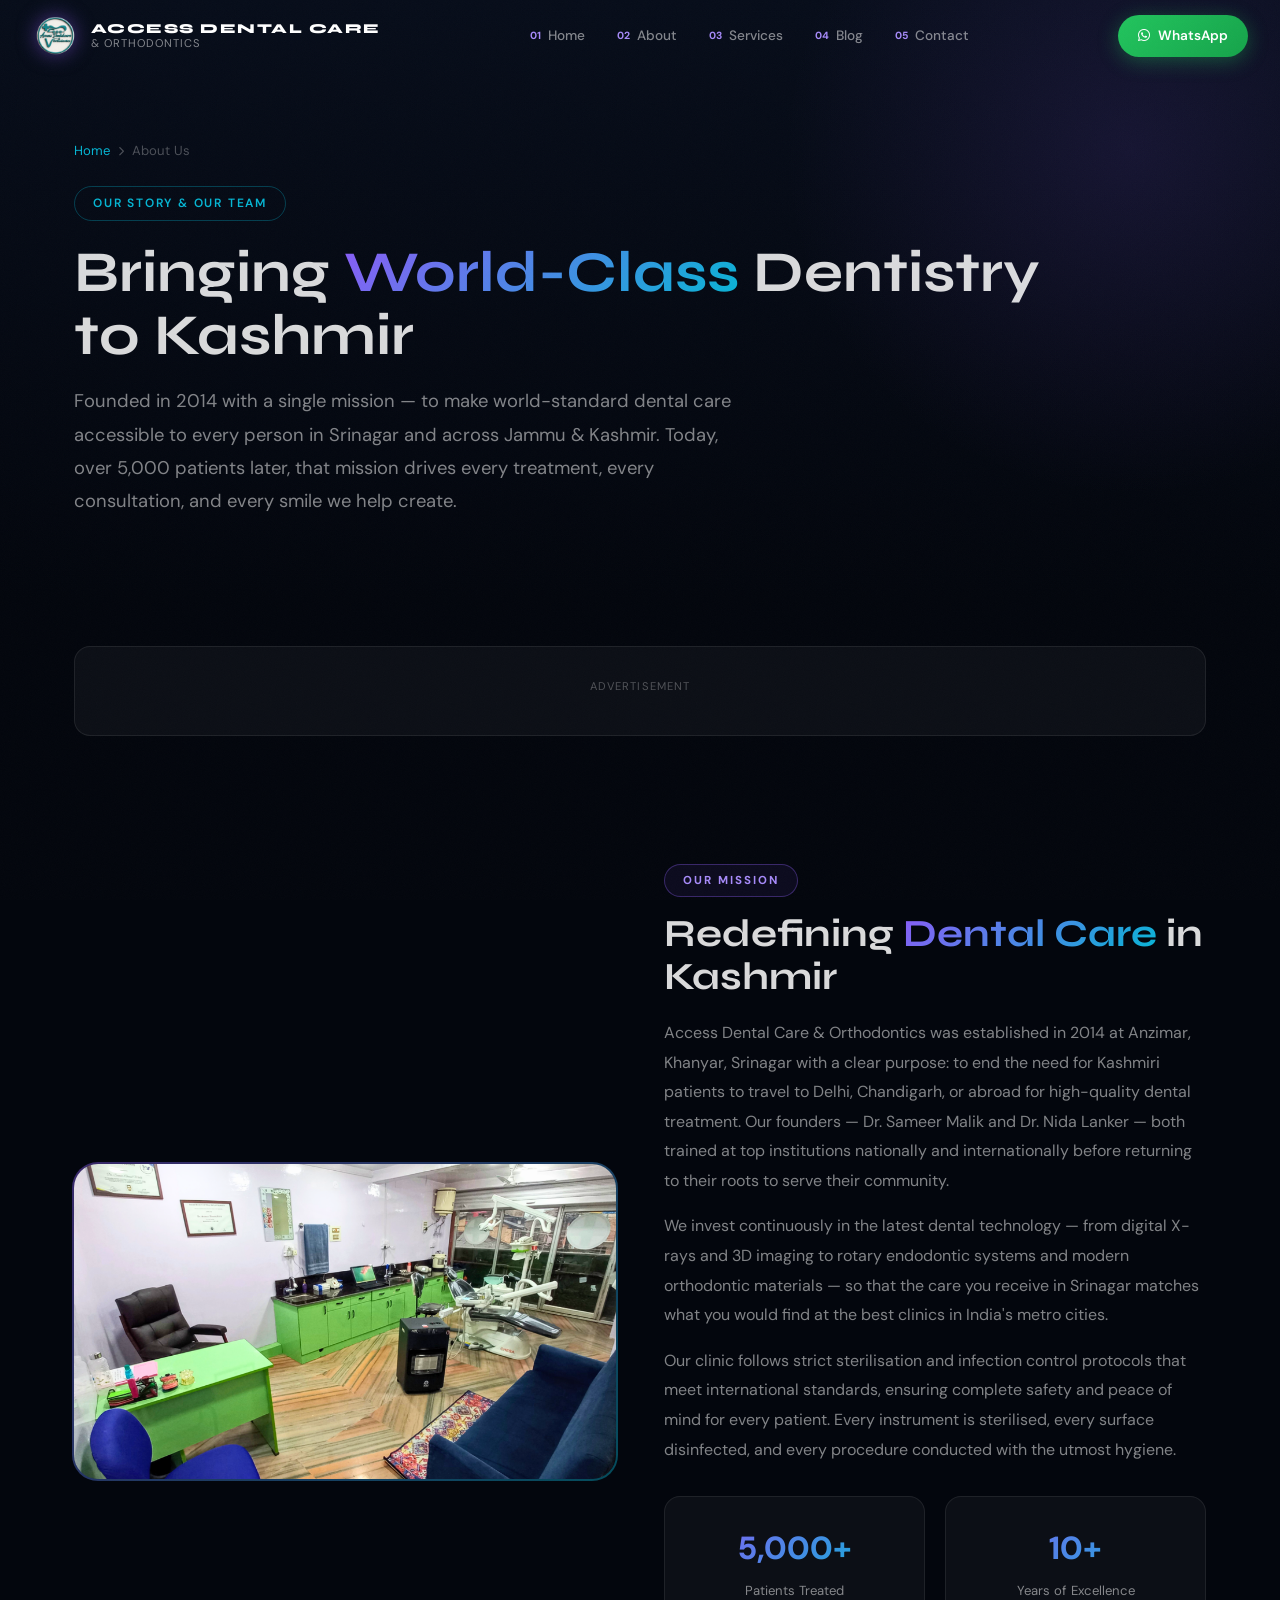
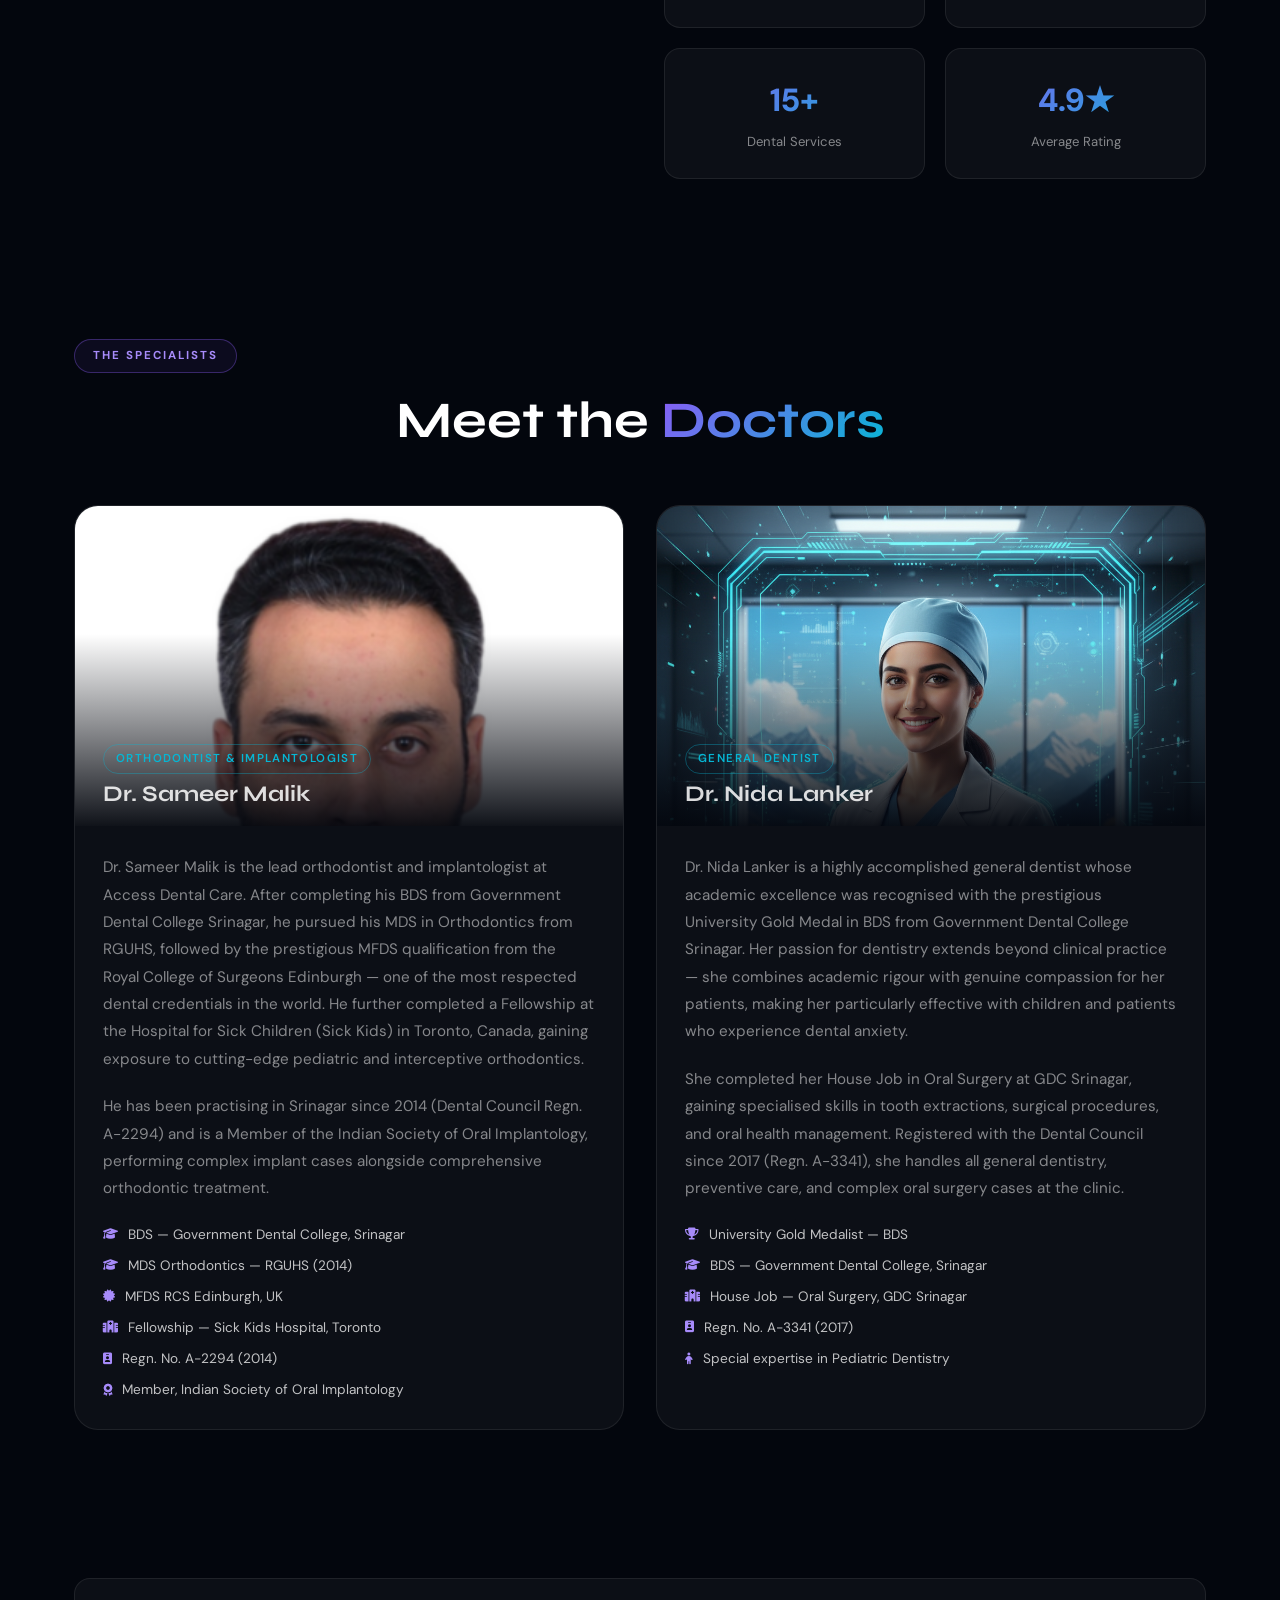
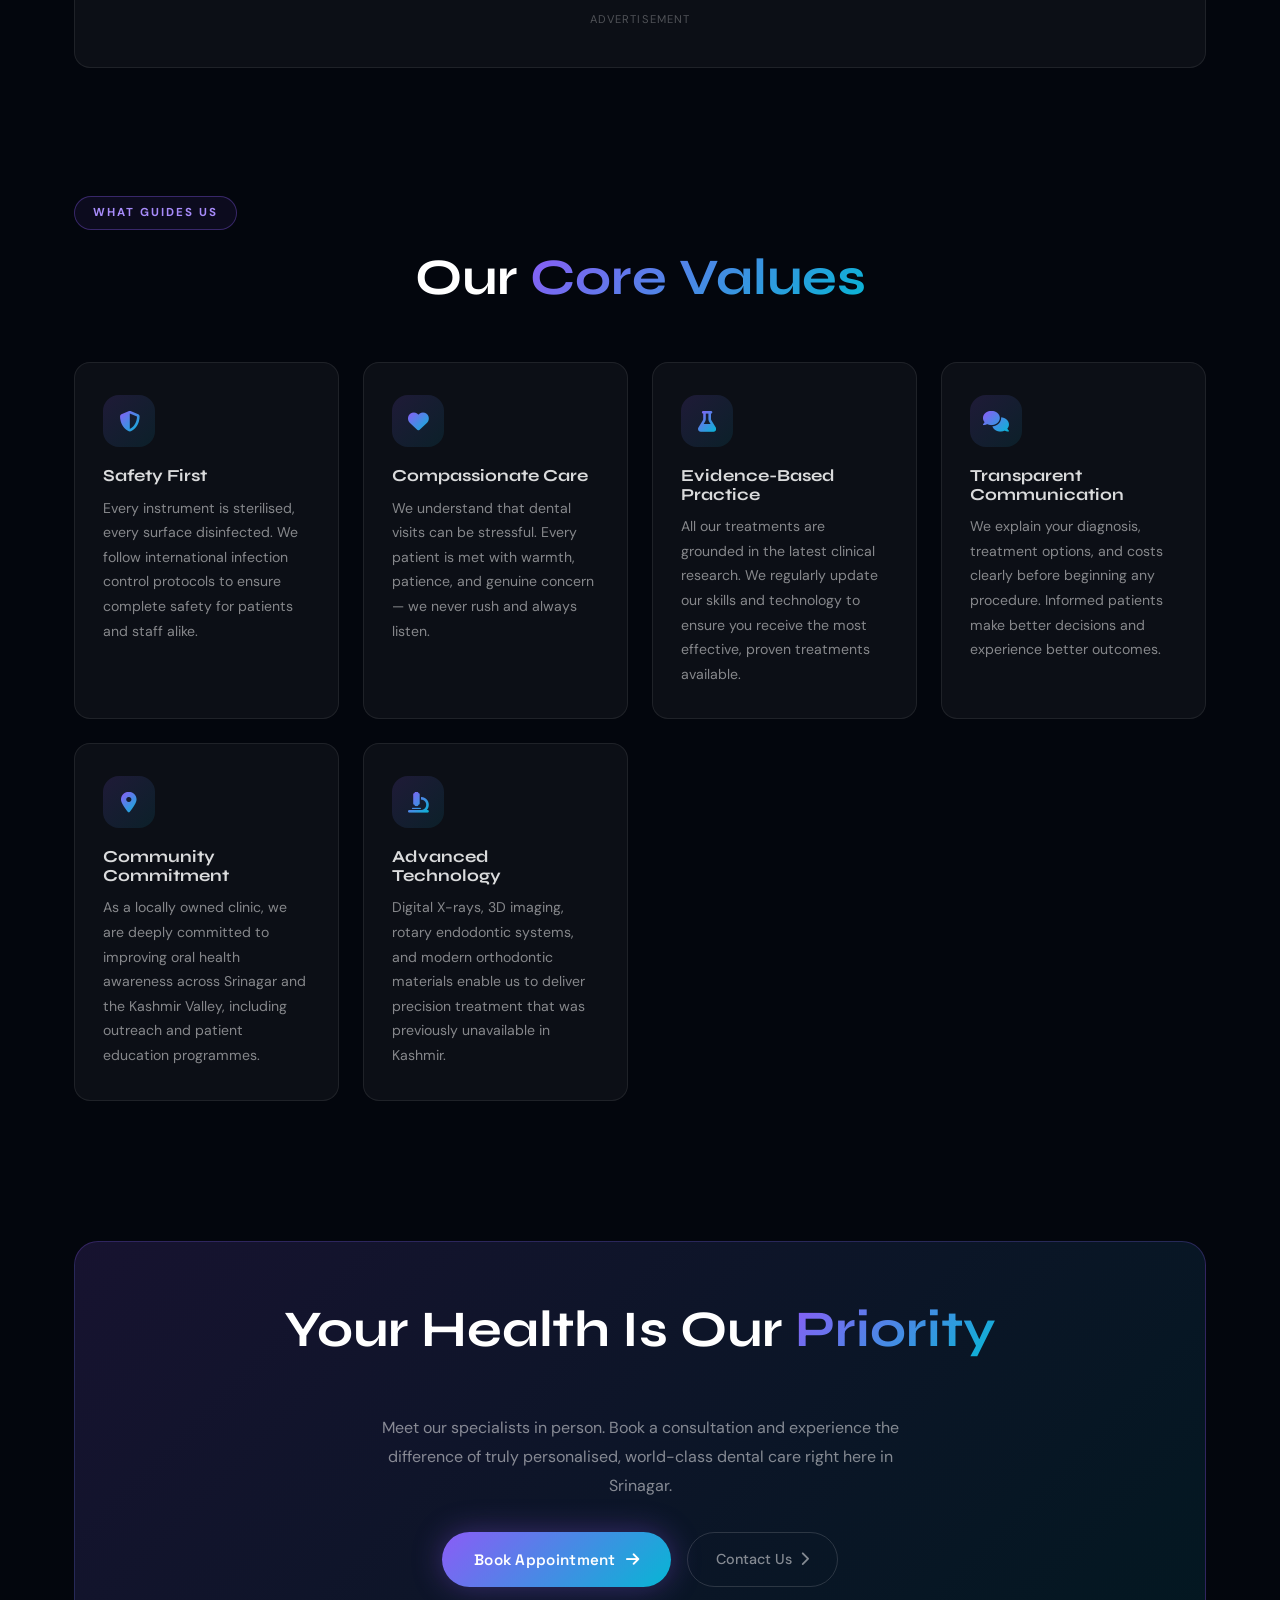
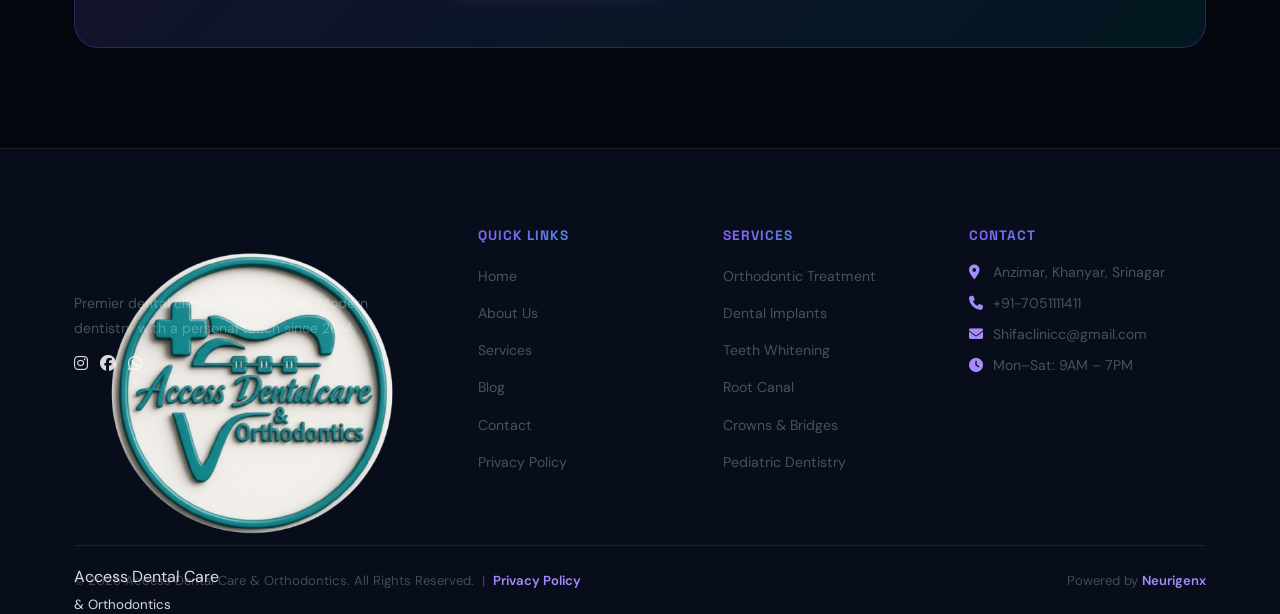
==== about.html @ c37551b2 "Create about.html for Access Dental Care Add about page with details about Access Dental Care and it" ====
<!DOCTYPE html>
<html lang="en">
<head>
  <script async src="https://www.googletagmanager.com/gtag/js?id=G-YGKJQ9YENW"></script>
  <script>
    window.dataLayer = window.dataLayer || [];
    function gtag(){dataLayer.push(arguments);}
    gtag('js', new Date());
    gtag('config', 'G-YGKJQ9YENW');
  </script>
  <meta charset="UTF-8">
  <meta name="viewport" content="width=device-width, initial-scale=1.0, viewport-fit=cover">
  <meta name="theme-color" content="#03060d">

  <title>About Us | Access Dental Care & Orthodontics Srinagar | Dr. Sameer Malik & Dr. Nida Lanker</title>
  <meta name="description" content="Learn about Access Dental Care & Orthodontics in Srinagar — established 2014. Meet our internationally trained specialists Dr. Sameer Malik (MDS, MFDS RCS Edinburgh, Toronto Fellowship) and Dr. Nida Lanker (Gold Medalist BDS). Premier dental clinic in Kashmir.">
  <meta name="keywords" content="about access dental care srinagar, Dr Sameer Malik orthodontist srinagar, Dr Nida Lanker dentist srinagar, dental clinic kashmir, best dentist srinagar, orthodontist kashmir, dental clinic khanyar srinagar">
  <meta name="robots" content="index, follow, max-snippet:-1, max-image-preview:large">
  <meta name="author" content="Access Dental Care & Orthodontics">
  <link rel="canonical" href="https://accessdentalcare.in/about">

  <meta property="og:type" content="website">
  <meta property="og:url" content="https://accessdentalcare.in/about">
  <meta property="og:title" content="About Access Dental Care & Orthodontics | Best Dental Clinic in Srinagar">
  <meta property="og:description" content="Meet the internationally trained team at Access Dental Care — Dr. Sameer Malik and Dr. Nida Lanker bringing world-class dentistry to Srinagar, Kashmir.">
  <meta property="og:image" content="https://accessdentalcare.in/clinic-image.png">

  <script type="application/ld+json">
  {
    "@context": "https://schema.org",
    "@type": "AboutPage",
    "name": "About Access Dental Care & Orthodontics",
    "url": "https://accessdentalcare.in/about",
    "description": "Access Dental Care & Orthodontics is Srinagar's premier dental clinic, established in 2014 by Dr. Sameer Malik and Dr. Nida Lanker.",
    "mainEntity": {
      "@type": "MedicalClinic",
      "name": "Access Dental Care & Orthodontics",
      "foundingDate": "2014",
      "address": {"@type":"PostalAddress","streetAddress":"Anzimar, Khanyar","addressLocality":"Srinagar","addressRegion":"Jammu & Kashmir","postalCode":"190003","addressCountry":"IN"},
      "employee": [
        {
          "@type": "Physician",
          "name": "Dr. Sameer Malik",
          "jobTitle": "Orthodontist & Implantologist",
          "description": "MDS Orthodontics (RGUHS), MFDS RCS Edinburgh, Fellowship Sick Kids Hospital Toronto",
          "hasCredential": [
            {"@type":"EducationalOccupationalCredential","credentialCategory":"degree","name":"BDS, Government Dental College Srinagar"},
            {"@type":"EducationalOccupationalCredential","credentialCategory":"degree","name":"MDS Orthodontics, RGUHS"},
            {"@type":"EducationalOccupationalCredential","credentialCategory":"certification","name":"MFDS RCS Edinburgh"}
          ]
        },
        {
          "@type": "Physician",
          "name": "Dr. Nida Lanker",
          "jobTitle": "General Dentist",
          "description": "Gold Medalist BDS, Government Dental College Srinagar. Specialized training in Oral Surgery.",
          "hasCredential": [
            {"@type":"EducationalOccupationalCredential","credentialCategory":"degree","name":"BDS Gold Medalist, Government Dental College Srinagar"}
          ]
        }
      ]
    }
  }
  </script>

  <script type="application/ld+json">
  {
    "@context": "https://schema.org",
    "@type": "BreadcrumbList",
    "itemListElement": [
      {"@type":"ListItem","position":1,"name":"Home","item":"https://accessdentalcare.in"},
      {"@type":"ListItem","position":2,"name":"About Us","item":"https://accessdentalcare.in/about"}
    ]
  }
  </script>

  <link rel="stylesheet" href="https://cdnjs.cloudflare.com/ajax/libs/font-awesome/6.4.0/css/all.min.css">
  <link href="https://fonts.googleapis.com/css2?family=Space+Grotesk:wght@300;400;500;600;700&family=Syne:wght@400;500;600;700;800&family=DM+Sans:ital,wght@0,300;0,400;0,500;1,300&display=swap" rel="stylesheet">
  <link rel="stylesheet" href="style.css">
  <script async src="https://pagead2.googlesyndication.com/pagead/js/adsbygoogle.js?client=ca-pub-7815915531609481" crossorigin="anonymous"></script>

  <style>
    .page-hero {
      padding: 140px 0 80px;
      position: relative;
      overflow: hidden;
      background: linear-gradient(180deg, #070d1a 0%, #03060d 100%);
    }
    .page-hero::before {
      content: ''; position: absolute;
      top: -200px; right: -200px;
      width: 700px; height: 700px;
      background: radial-gradient(circle, rgba(139,92,246,0.12) 0%, transparent 70%);
      border-radius: 50%;
    }
    .breadcrumb {
      display: flex; align-items: center; gap: 8px;
      font-size: 0.82rem; color: var(--grey);
      margin-bottom: 24px;
      position: relative; z-index: 1;
    }
    .breadcrumb a { color: var(--cyan); }
    .breadcrumb span { color: var(--grey2); }
    .page-hero-label {
      display: inline-block;
      font-size: 0.75rem; font-weight: 600; letter-spacing: 0.15em;
      text-transform: uppercase; color: var(--cyan);
      border: 1px solid rgba(6,182,212,0.3);
      padding: 6px 18px; border-radius: 100px;
      margin-bottom: 20px;
    }
    .page-hero h1 { font-size: clamp(2.2rem, 5vw, 3.6rem); margin-bottom: 18px; }
    .page-hero p.lead { font-size: 1.15rem; color: var(--grey); max-width: 680px; line-height: 1.8; }
    .page-hero-content { position: relative; z-index: 1; }

    /* Mission Section */
    .mission-section { padding: 80px 0; }
    .mission-grid {
      display: grid; grid-template-columns: 1fr 1fr;
      gap: 48px; align-items: center;
    }
    .mission-img-wrap { position: relative; }
    .mission-img-wrap img { border-radius: var(--r2); width: 100%; }
    .mission-img-wrap::after {
      content: '';
      position: absolute; inset: -2px;
      border-radius: calc(var(--r2) + 2px);
      background: var(--grad);
      z-index: -1;
      opacity: 0.4;
    }
    .mission-text h2 { font-size: clamp(1.8rem, 3vw, 2.4rem); margin-bottom: 20px; }
    .mission-text p { color: var(--grey); line-height: 1.85; margin-bottom: 16px; }
    .stat-grid {
      display: grid; grid-template-columns: repeat(2, 1fr);
      gap: 20px; margin-top: 32px;
    }
    .stat-box {
      background: var(--surface);
      border: 1px solid var(--border);
      border-radius: var(--r);
      padding: 24px;
      text-align: center;
    }
    .stat-box strong {
      display: block; font-size: 2rem; font-weight: 800;
      background: var(--grad); -webkit-background-clip: text;
      -webkit-text-fill-color: transparent; background-clip: text;
    }
    .stat-box span { font-size: 0.82rem; color: var(--grey); }

    /* Team Section */
    .team-section { padding: 80px 0 100px; }
    .team-grid {
      display: grid; grid-template-columns: repeat(auto-fit, minmax(420px, 1fr));
      gap: 32px; margin-top: 48px;
    }
    .doctor-card {
      background: var(--surface);
      border: 1px solid var(--border);
      border-radius: var(--r2);
      overflow: hidden;
      transition: var(--trans);
    }
    .doctor-card:hover {
      border-color: var(--border2);
      transform: translateY(-6px);
      box-shadow: 0 24px 60px rgba(0,0,0,0.5);
    }
    .dc-img-wrap {
      position: relative; overflow: hidden;
      height: 320px;
    }
    .dc-img-wrap img {
      width: 100%; height: 100%; object-fit: cover;
      object-position: top center;
      transition: transform 0.5s ease;
    }
    .doctor-card:hover .dc-img-wrap img { transform: scale(1.05); }
    .dc-img-overlay {
      position: absolute; bottom: 0; left: 0; right: 0;
      height: 60%; padding: 20px 28px;
      background: linear-gradient(0deg, rgba(3,6,13,0.95) 0%, transparent 100%);
      display: flex; flex-direction: column; justify-content: flex-end;
    }
    .dc-tag {
      font-size: 0.72rem; font-weight: 600; letter-spacing: 0.12em;
      text-transform: uppercase; color: var(--cyan);
      border: 1px solid rgba(6,182,212,0.35);
      padding: 4px 12px; border-radius: 100px;
      display: inline-block; margin-bottom: 8px; width: fit-content;
    }
    .dc-img-overlay h3 { font-size: 1.4rem; }
    .dc-body { padding: 28px; }
    .dc-body p { color: var(--grey); font-size: 0.95rem; line-height: 1.8; margin-bottom: 20px; }
    .dc-creds { display: flex; flex-direction: column; gap: 8px; }
    .dc-cred {
      display: flex; align-items: center; gap: 10px;
      font-size: 0.85rem; color: rgba(255,255,255,0.75);
    }
    .dc-cred i { color: var(--purple2); font-size: 0.75rem; }

    /* Values */
    .values-section { padding: 80px 0; }
    .values-grid {
      display: grid; grid-template-columns: repeat(auto-fit, minmax(240px, 1fr));
      gap: 24px; margin-top: 48px;
    }
    .value-card {
      background: var(--surface);
      border: 1px solid var(--border);
      border-radius: var(--r);
      padding: 32px 28px;
      transition: var(--trans);
    }
    .value-card:hover { border-color: var(--border2); transform: translateY(-4px); }
    .value-icon {
      width: 52px; height: 52px;
      background: linear-gradient(135deg, rgba(139,92,246,0.15), rgba(6,182,212,0.1));
      border-radius: var(--r); margin-bottom: 20px;
      display: flex; align-items: center; justify-content: center;
      font-size: 1.3rem;
    }
    .value-icon i { background: var(--grad); -webkit-background-clip: text; -webkit-text-fill-color: transparent; background-clip: text; }
    .value-card h3 { font-size: 1.05rem; margin-bottom: 10px; }
    .value-card p { color: var(--grey); font-size: 0.88rem; line-height: 1.75; }

    /* Ad slot */
    .ad-slot {
      background: var(--surface);
      border: 1px solid var(--border);
      border-radius: var(--r);
      padding: 12px; text-align: center;
      margin: 48px 0; min-height: 90px;
      display: flex; align-items: center; justify-content: center;
    }
    .ad-slot-label { font-size: 0.7rem; color: var(--grey2); text-transform: uppercase; letter-spacing: 0.1em; margin-bottom: 8px; }

    @media (max-width: 900px) {
      .mission-grid { grid-template-columns: 1fr; }
      .team-grid { grid-template-columns: 1fr; }
    }
    @media (max-width: 600px) {
      .stat-grid { grid-template-columns: 1fr 1fr; }
      .dc-img-wrap { height: 260px; }
    }
  </style>
</head>
<body>
<div class="cursor-glow" id="cursorGlow"></div>
<div class="noise-overlay"></div>

<header id="site-header">
  <div class="header-inner">
    <a href="/" class="logo">
      <img src="logo-trans.png" alt="Access Dental Care Srinagar" class="logo-img">
      <div class="logo-words">
        <span class="logo-top">ACCESS DENTAL CARE</span>
        <span class="logo-bot">&amp; ORTHODONTICS</span>
      </div>
    </a>
    <nav class="main-nav" id="mainNav">
      <ul>
        <li><a href="/" class="nav-link"><span>01</span>Home</a></li>
        <li><a href="/about" class="nav-link active-page"><span>02</span>About</a></li>
        <li><a href="/services" class="nav-link"><span>03</span>Services</a></li>
        <li><a href="/blogs" class="nav-link"><span>04</span>Blog</a></li>
        <li><a href="/contact" class="nav-link"><span>05</span>Contact</a></li>
      </ul>
    </nav>
    <div class="header-actions">
      <a href="https://wa.me/917051111411" target="_blank" class="wa-btn desktop-wa">
        <i class="fab fa-whatsapp"></i><span>WhatsApp</span>
      </a>
      <button class="hamburger" id="hamburger" aria-label="Menu">
        <span></span><span></span><span></span>
      </button>
    </div>
  </div>
</header>
<div class="nav-overlay" id="navOverlay">
  <button class="nav-overlay-close" id="navClose"><i class="fas fa-times"></i></button>
  <ul>
    <li><a href="/" class="overlay-link">Home</a></li>
    <li><a href="/about" class="overlay-link">About Us</a></li>
    <li><a href="/services" class="overlay-link">Services</a></li>
    <li><a href="/blogs" class="overlay-link">Blog</a></li>
    <li><a href="/contact" class="overlay-link">Contact</a></li>
  </ul>
  <a href="https://wa.me/917051111411" target="_blank" class="overlay-wa">
    <i class="fab fa-whatsapp"></i> WhatsApp Us
  </a>
</div>
<a href="https://wa.me/917051111411" target="_blank" class="float-wa">
  <i class="fab fa-whatsapp"></i><span>WhatsApp</span>
</a>

<!-- ═══ HERO ═══ -->
<section class="page-hero">
  <div class="container">
    <div class="page-hero-content">
      <nav class="breadcrumb" aria-label="breadcrumb">
        <a href="/">Home</a>
        <span><i class="fas fa-chevron-right" style="font-size:0.6rem"></i></span>
        <span>About Us</span>
      </nav>
      <div class="page-hero-label">Our Story &amp; Our Team</div>
      <h1>Bringing <span class="grad-text">World-Class</span> Dentistry<br>to Kashmir</h1>
      <p class="lead">Founded in 2014 with a single mission — to make world-standard dental care accessible to every person in Srinagar and across Jammu &amp; Kashmir. Today, over 5,000 patients later, that mission drives every treatment, every consultation, and every smile we help create.</p>
    </div>
  </div>
</section>

<!-- ═══ AD ═══ -->
<div class="container">
  <div class="ad-slot">
    <div style="width:100%">
      <div class="ad-slot-label">Advertisement</div>
      <ins class="adsbygoogle" style="display:block" data-ad-client="ca-pub-7815915531609481" data-ad-slot="auto" data-ad-format="auto" data-full-width-responsive="true"></ins>
      <script>(adsbygoogle = window.adsbygoogle || []).push({});</script>
    </div>
  </div>
</div>

<!-- ═══ MISSION ═══ -->
<section class="mission-section">
  <div class="container">
    <div class="mission-grid">
      <div class="mission-img-wrap reveal-left">
        <img src="clinic-image.png" alt="Access Dental Care clinic interior Srinagar">
      </div>
      <div class="mission-text reveal-right">
        <div class="section-label" style="margin-bottom:16px">Our Mission</div>
        <h2>Redefining <span class="grad-text">Dental Care</span> in Kashmir</h2>
        <p>Access Dental Care &amp; Orthodontics was established in 2014 at Anzimar, Khanyar, Srinagar with a clear purpose: to end the need for Kashmiri patients to travel to Delhi, Chandigarh, or abroad for high-quality dental treatment. Our founders — Dr. Sameer Malik and Dr. Nida Lanker — both trained at top institutions nationally and internationally before returning to their roots to serve their community.</p>
        <p>We invest continuously in the latest dental technology — from digital X-rays and 3D imaging to rotary endodontic systems and modern orthodontic materials — so that the care you receive in Srinagar matches what you would find at the best clinics in India's metro cities.</p>
        <p>Our clinic follows strict sterilisation and infection control protocols that meet international standards, ensuring complete safety and peace of mind for every patient. Every instrument is sterilised, every surface disinfected, and every procedure conducted with the utmost hygiene.</p>
        <div class="stat-grid">
          <div class="stat-box">
            <strong>5,000+</strong>
            <span>Patients Treated</span>
          </div>
          <div class="stat-box">
            <strong>10+</strong>
            <span>Years of Excellence</span>
          </div>
          <div class="stat-box">
            <strong>15+</strong>
            <span>Dental Services</span>
          </div>
          <div class="stat-box">
            <strong>4.9★</strong>
            <span>Average Rating</span>
          </div>
        </div>
      </div>
    </div>
  </div>
</section>

<!-- ═══ TEAM ═══ -->
<section class="team-section">
  <div class="container">
    <div class="section-label reveal">The Specialists</div>
    <h2 class="section-h2 text-center reveal">Meet the <span class="grad-text">Doctors</span></h2>
    <div class="team-grid">

      <article class="doctor-card reveal-left" itemscope itemtype="https://schema.org/Physician">
        <div class="dc-img-wrap">
          <img src="sameer-photo.png" alt="Dr. Sameer Malik — Orthodontist Srinagar" itemprop="image" loading="lazy">
          <div class="dc-img-overlay">
            <div class="dc-tag">Orthodontist &amp; Implantologist</div>
            <h3 itemprop="name">Dr. Sameer Malik</h3>
          </div>
        </div>
        <div class="dc-body">
          <p itemprop="description">Dr. Sameer Malik is the lead orthodontist and implantologist at Access Dental Care. After completing his BDS from Government Dental College Srinagar, he pursued his MDS in Orthodontics from RGUHS, followed by the prestigious MFDS qualification from the Royal College of Surgeons Edinburgh — one of the most respected dental credentials in the world. He further completed a Fellowship at the Hospital for Sick Children (Sick Kids) in Toronto, Canada, gaining exposure to cutting-edge pediatric and interceptive orthodontics.</p>
          <p>He has been practising in Srinagar since 2014 (Dental Council Regn. A-2294) and is a Member of the Indian Society of Oral Implantology, performing complex implant cases alongside comprehensive orthodontic treatment.</p>
          <div class="dc-creds">
            <div class="dc-cred"><i class="fas fa-graduation-cap"></i> BDS — Government Dental College, Srinagar</div>
            <div class="dc-cred"><i class="fas fa-graduation-cap"></i> MDS Orthodontics — RGUHS (2014)</div>
            <div class="dc-cred"><i class="fas fa-certificate"></i> MFDS RCS Edinburgh, UK</div>
            <div class="dc-cred"><i class="fas fa-hospital"></i> Fellowship — Sick Kids Hospital, Toronto</div>
            <div class="dc-cred"><i class="fas fa-id-badge"></i> Regn. No. A-2294 (2014)</div>
            <div class="dc-cred"><i class="fas fa-award"></i> Member, Indian Society of Oral Implantology</div>
          </div>
        </div>
      </article>

      <article class="doctor-card reveal-right" itemscope itemtype="https://schema.org/Physician">
        <div class="dc-img-wrap">
          <img src="nida-photo.png" alt="Dr. Nida Lanker — Dentist Srinagar" itemprop="image" loading="lazy">
          <div class="dc-img-overlay">
            <div class="dc-tag">General Dentist</div>
            <h3 itemprop="name">Dr. Nida Lanker</h3>
          </div>
        </div>
        <div class="dc-body">
          <p itemprop="description">Dr. Nida Lanker is a highly accomplished general dentist whose academic excellence was recognised with the prestigious University Gold Medal in BDS from Government Dental College Srinagar. Her passion for dentistry extends beyond clinical practice — she combines academic rigour with genuine compassion for her patients, making her particularly effective with children and patients who experience dental anxiety.</p>
          <p>She completed her House Job in Oral Surgery at GDC Srinagar, gaining specialised skills in tooth extractions, surgical procedures, and oral health management. Registered with the Dental Council since 2017 (Regn. A-3341), she handles all general dentistry, preventive care, and complex oral surgery cases at the clinic.</p>
          <div class="dc-creds">
            <div class="dc-cred"><i class="fas fa-trophy"></i> University Gold Medalist — BDS</div>
            <div class="dc-cred"><i class="fas fa-graduation-cap"></i> BDS — Government Dental College, Srinagar</div>
            <div class="dc-cred"><i class="fas fa-hospital"></i> House Job — Oral Surgery, GDC Srinagar</div>
            <div class="dc-cred"><i class="fas fa-id-badge"></i> Regn. No. A-3341 (2017)</div>
            <div class="dc-cred"><i class="fas fa-child"></i> Special expertise in Pediatric Dentistry</div>
          </div>
        </div>
      </article>

    </div>
  </div>
</section>

<!-- ═══ AD ═══ -->
<div class="container">
  <div class="ad-slot">
    <div style="width:100%">
      <div class="ad-slot-label">Advertisement</div>
      <ins class="adsbygoogle" style="display:block" data-ad-client="ca-pub-7815915531609481" data-ad-slot="auto" data-ad-format="auto" data-full-width-responsive="true"></ins>
      <script>(adsbygoogle = window.adsbygoogle || []).push({});</script>
    </div>
  </div>
</div>

<!-- ═══ VALUES ═══ -->
<section class="values-section">
  <div class="container">
    <div class="section-label reveal">What Guides Us</div>
    <h2 class="section-h2 text-center reveal">Our <span class="grad-text">Core Values</span></h2>
    <div class="values-grid">
      <div class="value-card reveal-up" style="--d:0ms">
        <div class="value-icon"><i class="fas fa-shield-alt"></i></div>
        <h3>Safety First</h3>
        <p>Every instrument is sterilised, every surface disinfected. We follow international infection control protocols to ensure complete safety for patients and staff alike.</p>
      </div>
      <div class="value-card reveal-up" style="--d:80ms">
        <div class="value-icon"><i class="fas fa-heart"></i></div>
        <h3>Compassionate Care</h3>
        <p>We understand that dental visits can be stressful. Every patient is met with warmth, patience, and genuine concern — we never rush and always listen.</p>
      </div>
      <div class="value-card reveal-up" style="--d:160ms">
        <div class="value-icon"><i class="fas fa-flask"></i></div>
        <h3>Evidence-Based Practice</h3>
        <p>All our treatments are grounded in the latest clinical research. We regularly update our skills and technology to ensure you receive the most effective, proven treatments available.</p>
      </div>
      <div class="value-card reveal-up" style="--d:240ms">
        <div class="value-icon"><i class="fas fa-comments"></i></div>
        <h3>Transparent Communication</h3>
        <p>We explain your diagnosis, treatment options, and costs clearly before beginning any procedure. Informed patients make better decisions and experience better outcomes.</p>
      </div>
      <div class="value-card reveal-up" style="--d:320ms">
        <div class="value-icon"><i class="fas fa-map-marker-alt"></i></div>
        <h3>Community Commitment</h3>
        <p>As a locally owned clinic, we are deeply committed to improving oral health awareness across Srinagar and the Kashmir Valley, including outreach and patient education programmes.</p>
      </div>
      <div class="value-card reveal-up" style="--d:400ms">
        <div class="value-icon"><i class="fas fa-microscope"></i></div>
        <h3>Advanced Technology</h3>
        <p>Digital X-rays, 3D imaging, rotary endodontic systems, and modern orthodontic materials enable us to deliver precision treatment that was previously unavailable in Kashmir.</p>
      </div>
    </div>
  </div>
</section>

<!-- ═══ CTA ═══ -->
<section class="section" style="padding:60px 0 100px;">
  <div class="container">
    <div style="background:linear-gradient(135deg,rgba(139,92,246,0.15),rgba(6,182,212,0.1));border:1px solid rgba(139,92,246,0.25);border-radius:var(--r2);padding:60px 48px;text-align:center;">
      <h2 class="section-h2">Your Health Is Our <span class="grad-text">Priority</span></h2>
      <p style="color:var(--grey);max-width:560px;margin:16px auto 32px;line-height:1.8;">Meet our specialists in person. Book a consultation and experience the difference of truly personalised, world-class dental care right here in Srinagar.</p>
      <div style="display:flex;gap:16px;justify-content:center;flex-wrap:wrap;">
        <a href="https://docs.google.com/forms/d/e/1FAIpQLSe-gED_btapLIEsGG2r703JaFSzgeIhJhBLE5tgZHCZd8TIAA/viewform" target="_blank" class="btn-primary">
          <span>Book Appointment</span><i class="fas fa-arrow-right"></i>
        </a>
        <a href="/contact" class="btn-ghost">Contact Us <i class="fas fa-chevron-right"></i></a>
      </div>
    </div>
  </div>
</section>

<!-- ═══ FOOTER ═══ -->
<footer class="site-footer">
  <div class="container">
    <div class="footer-grid">
      <div class="fc fc-brand">
        <div class="footer-logo">
          <img src="logo-trans.png" alt="Access Dental Care Srinagar">
          <span>Access Dental Care<br><small>&amp; Orthodontics</small></span>
        </div>
        <p>Premier dental clinic in Srinagar, J&K. Modern dentistry with a personal touch since 2014.</p>
        <div class="social-row">
          <a href="https://www.instagram.com/accessdentalcare" target="_blank" aria-label="Instagram"><i class="fab fa-instagram"></i></a>
          <a href="https://www.facebook.com/accessdentalcare" target="_blank" aria-label="Facebook"><i class="fab fa-facebook"></i></a>
          <a href="https://wa.me/917051111411" target="_blank" aria-label="WhatsApp"><i class="fab fa-whatsapp"></i></a>
        </div>
      </div>
      <div class="fc">
        <h4>Quick Links</h4>
        <ul>
          <li><a href="/">Home</a></li>
          <li><a href="/about">About Us</a></li>
          <li><a href="/services">Services</a></li>
          <li><a href="/blogs">Blog</a></li>
          <li><a href="/contact">Contact</a></li>
          <li><a href="/privacy-policy">Privacy Policy</a></li>
        </ul>
      </div>
      <div class="fc">
        <h4>Services</h4>
        <ul>
          <li><a href="/services#orthodontics">Orthodontic Treatment</a></li>
          <li><a href="/services#implants">Dental Implants</a></li>
          <li><a href="/services#whitening">Teeth Whitening</a></li>
          <li><a href="/services#root-canal">Root Canal</a></li>
          <li><a href="/services#crowns">Crowns &amp; Bridges</a></li>
          <li><a href="/services#pediatric">Pediatric Dentistry</a></li>
        </ul>
      </div>
      <div class="fc">
        <h4>Contact</h4>
        <ul class="contact-list">
          <li><i class="fas fa-map-marker-alt"></i> Anzimar, Khanyar, Srinagar</li>
          <li><i class="fas fa-phone"></i> +91-7051111411</li>
          <li><i class="fas fa-envelope"></i> Shifaclinicc@gmail.com</li>
          <li><i class="fas fa-clock"></i> Mon–Sat: 9AM – 7PM</li>
        </ul>
      </div>
    </div>
    <div class="footer-bar">
      <p>&copy; 2025 Access Dental Care &amp; Orthodontics. All Rights Reserved. &nbsp;|&nbsp; <a href="/privacy-policy" class="neurigenx-link">Privacy Policy</a></p>
      <p>Powered by <a href="https://www.neurigenx.com" target="_blank" class="neurigenx-link">Neurigenx</a></p>
    </div>
  </div>
</footer>

<script src="script.js"></script>
<script>
  const reveals = document.querySelectorAll('.reveal-up, .reveal, .reveal-left, .reveal-right');
  const io = new IntersectionObserver((entries) => {
    entries.forEach(e => { if (e.isIntersecting) { e.target.classList.add('visible'); io.unobserve(e.target); }});
  }, { threshold: 0.1 });
  reveals.forEach(r => io.observe(r));
</script>
</body>
</html>
---- style.css ----
/* ═══════════════════════════════════════════════════════════
   ACCESS DENTAL CARE & ORTHODONTICS
   Dark Immersive 3D Theme — Total Redesign
   ═══════════════════════════════════════════════════════════ */

@import url('https://fonts.googleapis.com/css2?family=Space+Grotesk:wght@300;400;500;600;700&family=Syne:wght@400;500;600;700;800&family=DM+Sans:ital,wght@0,300;0,400;0,500;1,300&display=swap');

/* ── Variables ── */
:root {
  --bg:        #03060d;
  --bg2:       #070d1a;
  --bg3:       #0c1428;
  --surface:   rgba(255,255,255,0.04);
  --surface2:  rgba(255,255,255,0.08);
  --border:    rgba(255,255,255,0.08);
  --border2:   rgba(255,255,255,0.14);
  --purple:    #8b5cf6;
  --purple2:   #a78bfa;
  --cyan:      #06b6d4;
  --cyan2:     #22d3ee;
  --gold:      #fbbf24;
  --white:     #ffffff;
  --grey:      rgba(255,255,255,0.5);
  --grey2:     rgba(255,255,255,0.28);
  --grad:      linear-gradient(135deg,#8b5cf6,#06b6d4);
  --grad-rev:  linear-gradient(135deg,#06b6d4,#8b5cf6);
  --shadow:    0 8px 40px rgba(0,0,0,0.6);
  --shadow-lg: 0 24px 80px rgba(0,0,0,0.7);
  --trans:     all 0.38s cubic-bezier(0.25,0.46,0.45,0.94);
  --r:         16px;
  --r2:        24px;
}

/* ── Reset ── */
*,*::before,*::after{margin:0;padding:0;box-sizing:border-box}
html{scroll-behavior:smooth;font-size:16px}
body{
  font-family:'DM Sans','Space Grotesk',sans-serif;
  background:var(--bg);
  color:rgba(255,255,255,0.85);
  overflow-x:hidden;
  line-height:1.7;
}
img{max-width:100%;display:block}
a{text-decoration:none;color:inherit}
ul{list-style:none}
button{cursor:pointer;border:none;background:none;font-family:inherit}

/* ── Typography ── */
h1,h2,h3,h4,h5{
  font-family:'Syne','Space Grotesk',sans-serif;
  font-weight:700;
  line-height:1.1;
}

.grad-text{
  background:var(--grad);
  -webkit-background-clip:text;
  -webkit-text-fill-color:transparent;
  background-clip:text;
}

/* ── Container ── */
.container{
  width:100%;
  max-width:1180px;
  margin:0 auto;
  padding:0 24px;
}

/* ── Noise Overlay ── */
.noise-overlay{
  position:fixed;inset:0;z-index:9999;pointer-events:none;
  opacity:0.022;
  background-image:url("data:image/svg+xml,%3Csvg viewBox='0 0 256 256' xmlns='http://www.w3.org/2000/svg'%3E%3Cfilter id='noise'%3E%3CfeTurbulence type='fractalNoise' baseFrequency='0.9' numOctaves='4' stitchTiles='stitch'/%3E%3C/filter%3E%3Crect width='100%25' height='100%25' filter='url(%23noise)'/%3E%3C/svg%3E");
  background-size:200px;
}

/* ── Cursor Glow ── */
.cursor-glow{
  position:fixed;width:400px;height:400px;border-radius:50%;
  background:radial-gradient(circle,rgba(139,92,246,0.06) 0%,transparent 70%);
  pointer-events:none;z-index:0;transform:translate(-50%,-50%);
  transition:transform 0.1s linear;
}

/* ── Section BG glows ── */
.section-bg-glow{
  position:absolute;border-radius:50%;pointer-events:none;
  filter:blur(80px);opacity:0.18;
}
.glow-purple{
  width:600px;height:600px;
  background:var(--purple);
  top:-100px;right:-150px;
}
.glow-cyan{
  width:500px;height:500px;
  background:var(--cyan);
  bottom:-80px;left:-100px;
}

/* ═══════════════════════════════
   BUTTONS
═══════════════════════════════ */
.btn-primary{
  display:inline-flex;align-items:center;gap:10px;
  padding:14px 32px;
  background:var(--grad);
  color:#fff;
  border-radius:50px;
  font-family:'Space Grotesk',sans-serif;
  font-weight:600;font-size:0.95rem;letter-spacing:0.3px;
  position:relative;overflow:hidden;
  box-shadow:0 0 30px rgba(139,92,246,0.35);
  transition:var(--trans);
}
.btn-primary::before{
  content:'';position:absolute;inset:0;
  background:linear-gradient(135deg,#a78bfa,#22d3ee);
  opacity:0;transition:opacity 0.35s;
}
.btn-primary:hover{transform:translateY(-3px);box-shadow:0 0 50px rgba(139,92,246,0.55)}
.btn-primary:hover::before{opacity:1}
.btn-primary span,.btn-primary i{position:relative;z-index:1}
.btn-primary.full-w{width:100%;justify-content:center}

.btn-ghost{
  display:inline-flex;align-items:center;gap:8px;
  padding:14px 28px;
  border:1px solid var(--border2);
  color:var(--grey);
  border-radius:50px;
  font-size:0.9rem;font-weight:500;
  transition:var(--trans);
}
.btn-ghost:hover{border-color:var(--purple2);color:#fff;background:rgba(139,92,246,0.08)}

/* ═══════════════════════════════
   HEADER
═══════════════════════════════ */
#site-header{
  position:fixed;top:0;left:0;width:100%;z-index:800;
  padding:0 32px;
  transition:var(--trans);
}
#site-header.scrolled{
  background:rgba(3,6,13,0.92);
  backdrop-filter:blur(24px);
  -webkit-backdrop-filter:blur(24px);
  border-bottom:1px solid var(--border);
  box-shadow:0 4px 40px rgba(0,0,0,0.5);
}
.header-inner{
  display:flex;align-items:center;justify-content:space-between;
  height:72px;
}

/* Logo */
.logo{display:flex;align-items:center;gap:12px;opacity:0;animation:fadeDown 0.8s 0.2s ease forwards}
.logo-img{height:44px;width:auto;filter:drop-shadow(0 0 10px rgba(139,92,246,0.5))}
.logo-words{display:flex;flex-direction:column;line-height:1.2}
.logo-top{font-family:'Syne',sans-serif;font-weight:800;font-size:0.85rem;letter-spacing:1.5px;color:#fff}
.logo-bot{font-size:0.7rem;letter-spacing:1px;color:var(--grey)}

/* Nav */
.main-nav ul{display:flex;gap:4px}
.nav-link{
  display:flex;align-items:center;gap:6px;
  padding:8px 14px;border-radius:10px;
  font-size:0.85rem;font-weight:500;color:var(--grey);
  transition:var(--trans);
}
.nav-link span{font-size:0.65rem;color:var(--purple2);font-weight:700;letter-spacing:0.5px}
.nav-link:hover{color:#fff;background:var(--surface)}
.nav-link.active{color:#fff}

/* Header actions */
.header-actions{display:flex;align-items:center;gap:14px}
.wa-btn{
  display:flex;align-items:center;gap:8px;
  padding:9px 20px;
  background:linear-gradient(135deg,#22c55e,#16a34a);
  color:#fff;border-radius:50px;
  font-size:0.85rem;font-weight:600;
  box-shadow:0 4px 20px rgba(34,197,94,0.35);
  transition:var(--trans);
}
.wa-btn:hover{transform:translateY(-2px);box-shadow:0 8px 28px rgba(34,197,94,0.5)}

/* Hamburger */
.hamburger{
  display:none;flex-direction:column;gap:5px;
  padding:8px;border-radius:10px;
  border:1px solid var(--border);
  transition:var(--trans);
}
.hamburger span{
  display:block;width:22px;height:2px;
  background:var(--grey);border-radius:2px;
  transition:var(--trans);
}
.hamburger:hover{border-color:var(--purple2)}
.hamburger.open span:nth-child(1){transform:translateY(7px) rotate(45deg)}
.hamburger.open span:nth-child(2){opacity:0}
.hamburger.open span:nth-child(3){transform:translateY(-7px) rotate(-45deg)}

/* ── Mobile Nav Overlay ── */
.nav-overlay{
  position:fixed;inset:0;z-index:850;
  background:rgba(3,6,13,0.97);
  backdrop-filter:blur(20px);
  display:flex;flex-direction:column;align-items:center;justify-content:center;gap:8px;
  transform:translateX(-100%);
  transition:transform 0.45s cubic-bezier(0.25,0.46,0.45,0.94);
}
.nav-overlay.open{transform:translateX(0)}
.nav-overlay-close{
  position:absolute;top:24px;right:24px;
  width:44px;height:44px;border-radius:50%;
  border:1px solid var(--border);color:var(--grey);
  font-size:1.2rem;display:flex;align-items:center;justify-content:center;
  transition:var(--trans);
}
.nav-overlay-close:hover{border-color:var(--purple2);color:#fff}
.overlay-link{
  font-family:'Syne',sans-serif;font-size:2.2rem;font-weight:700;
  color:rgba(255,255,255,0.6);padding:8px 24px;
  transition:var(--trans);
}
.overlay-link:hover{color:#fff;transform:translateX(8px)}
.overlay-wa{
  margin-top:24px;
  display:flex;align-items:center;gap:10px;
  padding:14px 32px;
  background:linear-gradient(135deg,#22c55e,#16a34a);
  color:#fff;border-radius:50px;
  font-weight:600;font-size:1rem;
  box-shadow:0 4px 20px rgba(34,197,94,0.4);
}

/* Floating WhatsApp */
.float-wa{
  position:fixed;left:16px;bottom:24px;z-index:700;
  display:none;align-items:center;gap:8px;
  padding:11px 18px;border-radius:50px;
  background:linear-gradient(135deg,#22c55e,#16a34a);
  color:#fff;font-weight:600;font-size:0.88rem;
  box-shadow:0 6px 24px rgba(34,197,94,0.45);
  animation:waPulse 2.5s ease-in-out infinite;
  transition:var(--trans);
}
.float-wa i{font-size:1.2rem}
.float-wa:hover{transform:scale(1.05)}
@keyframes waPulse{
  0%,100%{box-shadow:0 6px 24px rgba(34,197,94,0.45)}
  50%{box-shadow:0 6px 36px rgba(34,197,94,0.7)}
}

/* ═══════════════════════════════
   HERO
═══════════════════════════════ */
.hero{
  position:relative;height:100svh;min-height:600px;
  display:flex;align-items:center;justify-content:center;
  overflow:hidden;
}

/* 3D orbs */
.hero-orbs{position:absolute;inset:0;pointer-events:none}
.orb{
  position:absolute;border-radius:50%;
  filter:blur(60px);
  animation:orbFloat 8s ease-in-out infinite;
}
.orb-1{
  width:500px;height:500px;
  background:radial-gradient(circle,rgba(139,92,246,0.22),transparent 70%);
  top:-120px;left:-100px;
  animation-delay:0s;
}
.orb-2{
  width:400px;height:400px;
  background:radial-gradient(circle,rgba(6,182,212,0.18),transparent 70%);
  bottom:-80px;right:-80px;
  animation-delay:-3s;
}
.orb-3{
  width:280px;height:280px;
  background:radial-gradient(circle,rgba(251,191,36,0.1),transparent 70%);
  top:40%;left:50%;
  animation-delay:-6s;
}
@keyframes orbFloat{
  0%,100%{transform:translate(0,0) scale(1)}
  33%{transform:translate(30px,-20px) scale(1.05)}
  66%{transform:translate(-20px,30px) scale(0.95)}
}

/* Grid lines */
.hero-grid{
  position:absolute;inset:0;pointer-events:none;
  background-image:
    linear-gradient(rgba(255,255,255,0.03) 1px,transparent 1px),
    linear-gradient(90deg,rgba(255,255,255,0.03) 1px,transparent 1px);
  background-size:60px 60px;
  mask-image:radial-gradient(ellipse at center,black 30%,transparent 80%);
}

/* Slides */
.hero-slides{position:absolute;inset:0}
.hero-slide{
  position:absolute;inset:0;
  background-size:cover;background-position:center;
  opacity:0;transition:opacity 1.4s ease;
}
.hero-slide.active{opacity:1}
.slide-dim{
  position:absolute;inset:0;
  background:linear-gradient(
    to bottom,
    rgba(3,6,13,0.55) 0%,
    rgba(3,6,13,0.4) 40%,
    rgba(3,6,13,0.75) 100%
  );
}

/* Content */
.hero-content{
  position:relative;z-index:10;
  text-align:center;padding:0 24px;
  max-width:860px;
}
.hero-tag{
  display:inline-block;
  padding:7px 20px;
  border:1px solid rgba(139,92,246,0.4);
  border-radius:50px;
  font-size:0.78rem;font-weight:600;letter-spacing:2px;text-transform:uppercase;
  color:var(--purple2);background:rgba(139,92,246,0.08);
  margin-bottom:28px;
  opacity:0;animation:fadeUp 0.8s 0.4s ease forwards;
}
.hero-h1{
  font-size:clamp(2.8rem,7vw,5.5rem);
  color:#fff;
  margin-bottom:24px;
  opacity:0;animation:fadeUp 0.9s 0.6s ease forwards;
}
.line-wrap{display:block;overflow:hidden}
.line{display:inline-block}
.hero-sub{
  font-size:1.1rem;color:var(--grey);font-weight:300;
  max-width:560px;margin:0 auto 36px;
  opacity:0;animation:fadeUp 0.9s 0.8s ease forwards;
}
.hero-cta{
  display:flex;align-items:center;justify-content:center;gap:16px;flex-wrap:wrap;
  opacity:0;animation:fadeUp 0.9s 1s ease forwards;
}

/* Slide nav dots */
.hero-nav{
  position:absolute;bottom:32px;left:50%;transform:translateX(-50%);
  display:flex;gap:10px;z-index:10;
}
.hero-dot{
  width:8px;height:8px;border-radius:50%;
  background:rgba(255,255,255,0.3);border:none;
  transition:var(--trans);cursor:pointer;
}
.hero-dot.active{background:var(--purple2);width:24px;border-radius:4px;box-shadow:0 0 10px var(--purple)}

/* Scroll cue */
.scroll-cue{
  position:absolute;bottom:36px;right:40px;z-index:10;
  display:flex;flex-direction:column;align-items:center;gap:8px;
  opacity:0;animation:fadeIn 1s 1.4s ease forwards;
}
.scroll-line{
  width:1px;height:48px;
  background:linear-gradient(to bottom,var(--purple2),transparent);
  animation:scrollPulse 2s ease-in-out infinite;
}
.scroll-cue span{font-size:0.65rem;letter-spacing:3px;text-transform:uppercase;color:var(--grey2)}
@keyframes scrollPulse{
  0%,100%{opacity:0.4;transform:scaleY(1)}
  50%{opacity:1;transform:scaleY(1.1)}
}

/* Floating stat chips */
.hero-stats{
  position:absolute;bottom:100px;left:50%;transform:translateX(-50%);
  display:flex;gap:16px;z-index:10;
  opacity:0;animation:fadeUp 0.9s 1.2s ease forwards;
}
.stat-chip{
  display:flex;flex-direction:column;align-items:center;
  padding:12px 20px;
  background:rgba(255,255,255,0.05);
  border:1px solid var(--border2);
  border-radius:14px;
  backdrop-filter:blur(20px);
  white-space:nowrap;
}
.stat-chip strong{
  font-family:'Syne',sans-serif;font-size:1.3rem;font-weight:700;
  background:var(--grad);-webkit-background-clip:text;-webkit-text-fill-color:transparent;background-clip:text;
}
.stat-chip span{font-size:0.68rem;color:var(--grey2);margin-top:2px}

/* ═══════════════════════════════
   MARQUEE
═══════════════════════════════ */
.marquee-section{
  position:relative;
  background:linear-gradient(135deg,var(--bg2),var(--bg3));
  border-top:1px solid var(--border);
  border-bottom:1px solid var(--border);
  overflow:hidden;padding:0;
}
.marquee-eyebrow{
  text-align:center;padding:18px 0 0;
  font-size:0.68rem;font-weight:700;letter-spacing:3px;text-transform:uppercase;
  color:rgba(255,255,255,0.3);
}
.marquee-fade-left,.marquee-fade-right{
  position:absolute;top:0;width:120px;height:100%;z-index:2;pointer-events:none;
}
.marquee-fade-left{left:0;background:linear-gradient(90deg,var(--bg2),transparent)}
.marquee-fade-right{right:0;background:linear-gradient(-90deg,var(--bg2),transparent)}

.marquee-viewport{overflow:hidden;padding:16px 0 22px}
.marquee-rail{
  display:flex;width:max-content;
  animation:marqueeScroll 44s linear infinite;
}
.marquee-rail:hover{animation-play-state:paused}
@keyframes marqueeScroll{
  0%{transform:translateX(0)}
  100%{transform:translateX(-50%)}
}

.marquee-card{
  flex-shrink:0;width:180px;height:116px;margin:0 12px;
  background:rgba(255,255,255,0.04);
  border:1px solid rgba(255,255,255,0.08);
  border-radius:16px;
  display:flex;flex-direction:column;align-items:center;justify-content:center;gap:8px;
  cursor:pointer;transition:var(--trans);
  position:relative;overflow:hidden;
}
.marquee-card::before{
  content:'';position:absolute;inset:0;
  background:var(--grad);opacity:0;transition:opacity 0.4s;
  border-radius:16px;
}
.marquee-card:hover{
  transform:translateY(-6px) scale(1.04);
  border-color:rgba(139,92,246,0.5);
  box-shadow:0 12px 40px rgba(139,92,246,0.2);
}
.marquee-card:hover::before{opacity:0.06}
.mcard-logo{width:68px;height:54px;display:flex;align-items:center;justify-content:center;position:relative;z-index:1}
.mcard-logo svg{width:100%;height:100%;transition:var(--trans)}
.marquee-card:hover .mcard-logo svg{transform:scale(1.1);filter:drop-shadow(0 0 10px rgba(139,92,246,0.6))}
.mcard-name{
  font-size:0.6rem;font-weight:700;text-transform:uppercase;letter-spacing:0.7px;
  color:rgba(255,255,255,0.6);text-align:center;line-height:1.4;padding:0 10px;
  position:relative;z-index:1;
}

/* ═══════════════════════════════
   SECTIONS — shared
═══════════════════════════════ */
.section{
  position:relative;padding:110px 0;overflow:hidden;
}

.section-label{
  display:inline-block;
  padding:6px 18px;
  border:1px solid rgba(139,92,246,0.35);
  border-radius:50px;
  font-size:0.72rem;font-weight:700;letter-spacing:2px;text-transform:uppercase;
  color:var(--purple2);background:rgba(139,92,246,0.07);
  margin-bottom:20px;
}
.section-h2{
  font-size:clamp(2rem,4.5vw,3.2rem);
  color:#fff;margin-bottom:56px;
}
.text-center{text-align:center}

/* ── Reveal animations ── */
.reveal,.reveal-up,.reveal-left,.reveal-right{
  opacity:0;transform:translateY(40px);
  transition:opacity 0.75s ease,transform 0.75s ease;
}
.reveal-left{transform:translateX(-40px)}
.reveal-right{transform:translateX(40px)}
.reveal-up{transform:translateY(50px);transition-delay:var(--d,0ms)}
.in-view{opacity:1 !important;transform:none !important}

/* ═══════════════════════════════
   ABOUT
═══════════════════════════════ */
.about-section{background:var(--bg)}
.about-grid{
  display:grid;grid-template-columns:1fr 1fr;gap:80px;align-items:center;
}
.about-visual{position:relative}
.img-frame{
  position:relative;border-radius:20px;overflow:hidden;
  box-shadow:0 24px 80px rgba(0,0,0,0.6);
}
.img-frame img{width:100%;display:block}
.img-border-glow{
  position:absolute;inset:0;border-radius:20px;
  border:1px solid rgba(139,92,246,0.3);
  box-shadow:inset 0 0 40px rgba(139,92,246,0.1);
  pointer-events:none;
}
.float-badge{
  position:absolute;
  display:flex;align-items:center;gap:12px;
  padding:12px 18px;
  background:rgba(7,13,26,0.9);
  backdrop-filter:blur(20px);
  border:1px solid var(--border2);
  border-radius:14px;
  box-shadow:0 8px 30px rgba(0,0,0,0.5);
}
.float-badge-1{top:-20px;right:-20px}
.float-badge-2{bottom:-20px;left:-20px}
.float-badge i{
  font-size:1.4rem;
  background:var(--grad);-webkit-background-clip:text;-webkit-text-fill-color:transparent;background-clip:text;
}
.float-badge strong{display:block;font-size:1rem;font-weight:700;color:#fff}
.float-badge span{font-size:0.7rem;color:var(--grey)}

.about-text h2{font-size:clamp(1.8rem,3.5vw,2.8rem);margin-bottom:24px}
.about-text p{color:var(--grey);line-height:1.8;margin-bottom:18px;font-size:0.97rem}
.about-text .btn-primary{margin-top:12px}

/* ═══════════════════════════════
   SERVICES
═══════════════════════════════ */
.services-section{background:var(--bg2)}
.services-grid{
  display:grid;grid-template-columns:repeat(3,1fr);gap:20px;
}
.service-card{
  background:var(--surface);
  border:1px solid var(--border);
  border-radius:var(--r2);
  padding:36px 28px;
  position:relative;overflow:hidden;
  transition:var(--trans);cursor:default;
}
.service-card::after{
  content:'';position:absolute;bottom:0;left:0;
  width:100%;height:2px;
  background:var(--grad);
  transform:scaleX(0);transform-origin:left;
  transition:transform 0.4s ease;
}
.service-card:hover{
  background:var(--surface2);
  border-color:rgba(139,92,246,0.35);
  transform:translateY(-8px);
  box-shadow:0 20px 60px rgba(0,0,0,0.5);
}
.service-card:hover::after{transform:scaleX(1)}
.sc-glow{
  position:absolute;top:-40px;right:-40px;
  width:120px;height:120px;border-radius:50%;
  background:radial-gradient(circle,rgba(139,92,246,0.15),transparent 70%);
  transition:var(--trans);pointer-events:none;
}
.service-card:hover .sc-glow{transform:scale(1.5);opacity:0.6}
.sc-icon{
  font-size:2.4rem;margin-bottom:20px;
  background:var(--grad);-webkit-background-clip:text;-webkit-text-fill-color:transparent;background-clip:text;
  display:inline-block;transition:var(--trans);
}
.service-card:hover .sc-icon{transform:scale(1.15)}
.service-card h3{font-size:1.2rem;color:#fff;margin-bottom:10px;font-family:'Space Grotesk',sans-serif}
.service-card p{color:var(--grey);font-size:0.88rem;line-height:1.7}
.sc-line{
  width:32px;height:2px;
  background:var(--grad);border-radius:2px;
  margin-top:20px;
  transition:width 0.4s ease;
}
.service-card:hover .sc-line{width:60px}

/* ═══════════════════════════════
   SPECIALISTS
═══════════════════════════════ */
.specialists-section{background:var(--bg)}
.specialists-grid{
  display:grid;grid-template-columns:repeat(2,1fr);gap:32px;
  max-width:900px;margin:0 auto;
}
.specialist-card{
  background:var(--surface);
  border:1px solid var(--border);
  border-radius:var(--r2);
  padding:40px 36px;
  display:flex;gap:28px;align-items:flex-start;
  transition:var(--trans);
}
.specialist-card:hover{
  background:var(--surface2);
  border-color:rgba(139,92,246,0.35);
  transform:translateY(-6px);
  box-shadow:0 20px 60px rgba(0,0,0,0.5);
}
.spec-img-wrap{
  position:relative;flex-shrink:0;
}
.spec-img-wrap img{
  width:110px;height:110px;border-radius:50%;object-fit:cover;object-position:center;
  border:2px solid transparent;
  background:linear-gradient(var(--bg2),var(--bg2)) padding-box, var(--grad) border-box;
  box-shadow:0 0 30px rgba(139,92,246,0.25);
}
.spec-img-ring{
  position:absolute;inset:-6px;border-radius:50%;
  border:1px dashed rgba(139,92,246,0.35);
  animation:ringRotate 12s linear infinite;
}
@keyframes ringRotate{to{transform:rotate(360deg)}}
.spec-info h3{font-size:1.2rem;color:#fff;margin-bottom:4px}
.spec-title{
  font-size:0.8rem;letter-spacing:1px;text-transform:uppercase;
  color:var(--purple2);font-weight:600;margin-bottom:14px;display:block;
}
.spec-creds{display:flex;flex-direction:column;gap:7px}
.spec-creds li{
  display:flex;align-items:flex-start;gap:8px;
  font-size:0.82rem;color:var(--grey);line-height:1.4;
}
.spec-creds li i{color:var(--cyan);font-size:0.75rem;flex-shrink:0;margin-top:3px}
.consult-note{
  text-align:center;margin-top:36px;
  font-size:0.9rem;color:var(--grey);
  display:flex;align-items:center;justify-content:center;gap:10px;
}
.consult-note i{color:var(--purple2)}

/* ═══════════════════════════════
   TESTIMONIALS
═══════════════════════════════ */
.testimonials-section{background:var(--bg2)}
.testi-slider{
  max-width:740px;margin:0 auto;position:relative;
}
.testi-slide{
  display:none;
  background:var(--surface);
  border:1px solid var(--border);
  border-radius:var(--r2);
  padding:52px 48px;
  position:relative;overflow:hidden;
}
.testi-slide.active{display:block;animation:fadeIn 0.6s ease}
.testi-quote{
  position:absolute;top:16px;left:28px;
  font-size:7rem;line-height:1;
  font-family:'Syne',sans-serif;font-weight:800;
  background:var(--grad);-webkit-background-clip:text;-webkit-text-fill-color:transparent;background-clip:text;
  opacity:0.2;pointer-events:none;
}
.stars{color:var(--gold);letter-spacing:4px;font-size:1.1rem;margin-bottom:18px}
.testi-text{
  font-size:1rem;color:rgba(255,255,255,0.75);
  line-height:1.85;font-style:italic;margin-bottom:24px;
  font-family:'DM Sans',sans-serif;
}
.testi-author{font-weight:600;color:var(--purple2);font-size:0.95rem}
.testi-dots{
  display:flex;justify-content:center;gap:10px;margin-top:28px;
}
.tdot{
  width:8px;height:8px;border-radius:50%;
  background:rgba(255,255,255,0.2);
  transition:var(--trans);
}
.tdot.active{background:var(--purple);width:24px;border-radius:4px;box-shadow:0 0 10px var(--purple)}

/* ═══════════════════════════════
   CONTACT
═══════════════════════════════ */
.contact-section{background:var(--bg)}
.contact-grid{display:grid;grid-template-columns:1fr 1.3fr;gap:64px;align-items:start}

.ci-item{
  display:flex;align-items:flex-start;gap:16px;margin-bottom:28px;
}
.ci-icon{
  width:48px;height:48px;flex-shrink:0;
  background:var(--surface2);
  border:1px solid var(--border2);border-radius:14px;
  display:flex;align-items:center;justify-content:center;
  font-size:1.1rem;
  background:linear-gradient(135deg,rgba(139,92,246,0.15),rgba(6,182,212,0.1));
  transition:var(--trans);
}
.ci-item:hover .ci-icon{
  box-shadow:0 0 20px rgba(139,92,246,0.3);
  border-color:rgba(139,92,246,0.5);
}
.ci-icon i{
  background:var(--grad);-webkit-background-clip:text;-webkit-text-fill-color:transparent;background-clip:text;
}
.ci-item h4{font-size:0.85rem;font-weight:700;color:#fff;margin-bottom:4px;font-family:'Space Grotesk',sans-serif;text-transform:uppercase;letter-spacing:0.5px}
.ci-item p{font-size:0.9rem;color:var(--grey)}

/* Social buttons — brand colors */
.social-row{display:flex;gap:12px;flex-wrap:wrap;margin-top:8px}
.social-btn{
  display:flex;align-items:center;gap:8px;
  padding:10px 18px;border-radius:10px;
  font-size:0.82rem;font-weight:600;color:#fff;
  transition:var(--trans);border:1px solid transparent;
}
.social-btn i{font-size:1.1rem}
.social-btn:hover{transform:translateY(-3px);filter:brightness(1.15)}

.instagram{background:linear-gradient(135deg,#f09433,#e6683c,#dc2743,#cc2366,#bc1888)}
.instagram:hover{box-shadow:0 8px 24px rgba(220,39,67,0.45)}

.youtube{background:#ff0000}
.youtube:hover{box-shadow:0 8px 24px rgba(255,0,0,0.45)}

.linkedin{background:#0077b5}
.linkedin:hover{box-shadow:0 8px 24px rgba(0,119,181,0.45)}

/* Form */
.contact-form-wrap{
  background:var(--surface);
  border:1px solid var(--border);
  border-radius:var(--r2);padding:40px;
}
.form-row{display:grid;grid-template-columns:1fr 1fr;gap:16px}
.form-group{margin-bottom:18px}
.form-group label{
  display:block;margin-bottom:7px;
  font-size:0.78rem;font-weight:700;letter-spacing:0.8px;text-transform:uppercase;
  color:rgba(255,255,255,0.5);
}
.form-control{
  width:100%;padding:13px 16px;
  background:rgba(255,255,255,0.05);
  border:1px solid var(--border2);border-radius:12px;
  color:#fff;font-size:0.92rem;font-family:'DM Sans',sans-serif;
  outline:none;transition:var(--trans);
}
.form-control::placeholder{color:rgba(255,255,255,0.25)}
.form-control:focus{
  border-color:var(--purple2);
  background:rgba(139,92,246,0.07);
  box-shadow:0 0 0 3px rgba(139,92,246,0.12);
}
select.form-control option{background:var(--bg3);color:#fff}
textarea.form-control{resize:vertical;min-height:110px}

/* Consent Checkbox Styles */
.consent-group {
  margin: 1.5rem 0;
}

.consent-checkbox {
  display: flex;
  align-items: flex-start;
  gap: 12px;
  cursor: pointer;
  font-size: 0.9rem;
  line-height: 1.4;
  position: relative;
  padding-left: 0;
}

/* Hide default checkbox */
.consent-checkbox input {
  position: absolute;
  opacity: 0;
  cursor: pointer;
  height: 0;
  width: 0;
}

/* Custom checkbox */
.checkmark {
  position: relative;
  display: inline-block;
  min-width: 20px;
  width: 20px;
  height: 20px;
  background: rgba(255, 255, 255, 0.05);
  border: 2px solid rgba(139, 92, 246, 0.5);
  border-radius: 4px;
  transition: all 0.3s ease;
  margin-top: 2px;
}

/* Checkmark on hover */
.consent-checkbox:hover input ~ .checkmark {
  border-color: #8b5cf6;
  background: rgba(139, 92, 246, 0.1);
}

/* Checked state */
.consent-checkbox input:checked ~ .checkmark {
  background: #8b5cf6;
  border-color: #8b5cf6;
}

/* Checkmark icon */
.checkmark:after {
  content: "";
  position: absolute;
  display: none;
  left: 6px;
  top: 2px;
  width: 5px;
  height: 10px;
  border: solid white;
  border-width: 0 2px 2px 0;
  transform: rotate(45deg);
}

.consent-checkbox input:checked ~ .checkmark:after {
  display: block;
}

/* Consent text styling */
.consent-text {
  color: rgba(255, 255, 255, 0.7);
  font-size: 0.85rem;
  line-height: 1.4;
}

.consent-text a {
  color: #8b5cf6;
  text-decoration: none;
  transition: color 0.3s ease;
}

.consent-text a:hover {
  color: #06b6d4;
  text-decoration: underline;
}

/* Error state for checkbox */
.consent-checkbox.error .checkmark {
  border-color: #ef4444;
  box-shadow: 0 0 0 2px rgba(239, 68, 68, 0.2);
}

/* Responsive */
@media (max-width: 768px) {
  .consent-text {
    font-size: 0.75rem;
  }
  
  .checkmark {
    min-width: 18px;
    width: 18px;
    height: 18px;
  }
}
/* ═══════════════════════════════
   FOOTER
═══════════════════════════════ */
.site-footer{
  position:relative;background:var(--bg2);
  border-top:1px solid var(--border);
  padding:80px 0 0;overflow:hidden;
}
.footer-glow{
  position:absolute;top:-100px;left:50%;transform:translateX(-50%);
  width:600px;height:300px;
  background:radial-gradient(ellipse,rgba(139,92,246,0.08),transparent 70%);
  pointer-events:none;
}
.footer-grid{
  display:grid;grid-template-columns:1.8fr 1fr 1fr 1.2fr;
  gap:48px;margin-bottom:60px;
}
.footer-logo{height:44px;margin-bottom:18px}
.fc p{color:var(--grey2);font-size:0.88rem;line-height:1.8}
.fc h4{
  font-family:'Space Grotesk',sans-serif;font-weight:700;font-size:0.85rem;
  text-transform:uppercase;letter-spacing:1px;
  background:var(--grad);-webkit-background-clip:text;-webkit-text-fill-color:transparent;background-clip:text;
  margin-bottom:18px;
}
.fc ul li{margin-bottom:10px}
.fc ul li a{color:var(--grey2);font-size:0.88rem;transition:var(--trans)}
.fc ul li a:hover{color:#fff;padding-left:4px}
.contact-list li{
  display:flex;align-items:flex-start;gap:10px;
  color:var(--grey2);font-size:0.88rem;margin-bottom:10px;line-height:1.5;
}
.contact-list li i{
  color:var(--purple2);width:14px;flex-shrink:0;margin-top:3px;
}
.footer-bar{
  border-top:1px solid var(--border);
  padding:24px 0;
  display:flex;justify-content:space-between;align-items:center;
  font-size:0.82rem;color:rgba(255,255,255,0.25);
}
.neurigenx-link{
  color:var(--purple2);font-weight:600;transition:var(--trans);
}
.neurigenx-link:hover{color:var(--cyan2);text-decoration:underline}

/* ═══════════════════════════════
   CHATBOT
═══════════════════════════════ */
.chatbot-wrap{
  position:fixed;bottom:28px;right:24px;z-index:900;
}

/* Toggle */
.chat-toggle{
  width:60px;height:60px;border-radius:50%;
  background:var(--grad);
  display:flex;align-items:center;justify-content:center;
  box-shadow:0 8px 32px rgba(139,92,246,0.5);
  transition:var(--trans);position:relative;
  border:1px solid rgba(255,255,255,0.15);
  animation:chatPulse 3s ease-in-out infinite;
}
.chat-toggle:hover{transform:scale(1.1);box-shadow:0 12px 44px rgba(139,92,246,0.7)}
.chat-toggle.open{animation:none}
.chat-badge{
  position:absolute;top:-4px;right:-4px;
  background:var(--gold);color:#000;
  font-size:0.52rem;font-weight:800;
  padding:2px 6px;border-radius:8px;letter-spacing:0.3px;
}
.chat-icon-tooth{color:#fff;font-size:1.4rem;transition:var(--trans)}
.chat-icon-close{color:#fff;font-size:1.2rem;display:none;transition:var(--trans)}
.chat-toggle.open .chat-icon-tooth{display:none}
.chat-toggle.open .chat-icon-close{display:block}
@keyframes chatPulse{
  0%,100%{box-shadow:0 8px 32px rgba(139,92,246,0.5),0 0 0 0 rgba(139,92,246,0.4)}
  50%{box-shadow:0 8px 32px rgba(139,92,246,0.5),0 0 0 12px rgba(139,92,246,0)}
}

/* Panel */
.chat-panel{
  position:absolute;bottom:74px;right:0;
  width:360px;
  background:var(--bg2);
  border:1px solid var(--border2);
  border-radius:24px;
  box-shadow:0 32px 80px rgba(0,0,0,0.7),0 0 0 1px rgba(139,92,246,0.15);
  display:none;flex-direction:column;overflow:hidden;
  transform-origin:bottom right;
}
.chat-panel.open{
  display:flex;
  animation:panelOpen 0.3s cubic-bezier(0.34,1.56,0.64,1) forwards;
}
@keyframes panelOpen{
  from{opacity:0;transform:scale(0.85) translateY(16px)}
  to{opacity:1;transform:scale(1) translateY(0)}
}

/* Chat header */
.chat-head{
  display:flex;align-items:center;gap:12px;
  padding:16px 18px;
  background:linear-gradient(135deg,rgba(139,92,246,0.2),rgba(6,182,212,0.1));
  border-bottom:1px solid var(--border);
}
.chat-head-av{
  width:38px;height:38px;border-radius:50%;
  background:var(--grad);display:flex;align-items:center;justify-content:center;
  flex-shrink:0;box-shadow:0 0 16px rgba(139,92,246,0.4);
}
.chat-head-av i{color:#fff;font-size:0.95rem}
.chat-head-info{flex:1}
.chat-head-info strong{display:block;color:#fff;font-size:0.92rem;font-weight:700;font-family:'Space Grotesk',sans-serif}
.chat-head-info span{
  font-size:0.72rem;color:var(--grey);
  display:flex;align-items:center;gap:6px;
}
.online-dot{
  display:inline-block;width:7px;height:7px;border-radius:50%;
  background:var(--cyan2);
  animation:onlinePulse 2s ease-in-out infinite;
}
@keyframes onlinePulse{0%,100%{opacity:1}50%{opacity:0.35}}
.chat-head-close{
  width:32px;height:32px;border-radius:50%;
  border:1px solid var(--border);color:var(--grey);
  display:flex;align-items:center;justify-content:center;
  font-size:0.9rem;transition:var(--trans);
}
.chat-head-close:hover{border-color:var(--purple2);color:#fff}

/* Chips */
.chat-chips{
  display:flex;flex-wrap:wrap;gap:7px;
  padding:12px 14px 6px;
  background:rgba(255,255,255,0.02);
  border-bottom:1px solid var(--border);
}
.chip{
  padding:5px 12px;
  background:var(--surface);border:1px solid var(--border2);
  border-radius:20px;font-size:0.72rem;font-weight:600;
  color:rgba(255,255,255,0.65);
  font-family:'Space Grotesk',sans-serif;
  transition:var(--trans);cursor:pointer;white-space:nowrap;
}
.chip:hover{background:rgba(139,92,246,0.2);border-color:var(--purple2);color:#fff;transform:translateY(-2px)}

/* Messages */
.chat-msgs{
  flex:1;min-height:220px;max-height:300px;
  overflow-y:auto;padding:16px 14px;
  display:flex;flex-direction:column;gap:14px;
  background:rgba(3,6,13,0.5);
  scroll-behavior:smooth;
}
.chat-msgs::-webkit-scrollbar{width:3px}
.chat-msgs::-webkit-scrollbar-track{background:transparent}
.chat-msgs::-webkit-scrollbar-thumb{background:rgba(139,92,246,0.3);border-radius:4px}

.chat-bubble{display:flex;align-items:flex-end;gap:8px;animation:bubbleIn 0.25s ease-out}
.chat-bubble.user-bubble{flex-direction:row-reverse}
@keyframes bubbleIn{from{opacity:0;transform:translateY(8px)}to{opacity:1;transform:translateY(0)}}

.bav{
  width:28px;height:28px;border-radius:50%;flex-shrink:0;
  background:var(--grad);
  display:flex;align-items:center;justify-content:center;
  border:1px solid rgba(139,92,246,0.4);
}
.bav i{font-size:0.7rem;color:#fff}
.btxt{
  max-width:78%;padding:10px 14px;border-radius:18px;
  font-size:0.865rem;line-height:1.55;
  font-family:'DM Sans',sans-serif;
}
.bot-bubble .btxt{
  background:var(--surface2);color:rgba(255,255,255,0.85);
  border:1px solid var(--border2);border-bottom-left-radius:5px;
}
.user-bubble .btxt{
  background:var(--grad);color:#fff;
  border-bottom-right-radius:5px;
  box-shadow:0 4px 16px rgba(139,92,246,0.35);
}

/* Typing dots */
.typing-dots{
  display:flex;align-items:center;gap:5px;
  padding:12px 16px;
  background:var(--surface2);border:1px solid var(--border2);
  border-radius:18px;border-bottom-left-radius:5px;
}
.typing-dots span{
  width:7px;height:7px;border-radius:50%;
  display:inline-block;animation:typingB 1.2s ease-in-out infinite;
}
.typing-dots span:nth-child(1){background:var(--purple2)}
.typing-dots span:nth-child(2){background:var(--cyan);animation-delay:0.18s}
.typing-dots span:nth-child(3){background:var(--gold);animation-delay:0.36s}
@keyframes typingB{
  0%,80%,100%{transform:translateY(0);opacity:0.4}
  40%{transform:translateY(-7px);opacity:1}
}

/* Input */
.chat-input-row{
  display:flex;align-items:center;gap:8px;
  padding:12px 14px;border-top:1px solid var(--border);
}
#chatInput{
  flex:1;padding:10px 14px;
  background:var(--surface);border:1px solid var(--border2);
  border-radius:50px;color:#fff;font-size:0.865rem;
  font-family:'DM Sans',sans-serif;outline:none;transition:var(--trans);
}
#chatInput::placeholder{color:rgba(255,255,255,0.25)}
#chatInput:focus{border-color:var(--purple2);box-shadow:0 0 0 3px rgba(139,92,246,0.12)}
#chatInput:disabled{opacity:0.5}
#chatSend{
  width:40px;height:40px;border-radius:50%;
  background:var(--grad);color:#fff;
  font-size:0.9rem;display:flex;align-items:center;justify-content:center;
  flex-shrink:0;transition:var(--trans);
  box-shadow:0 4px 14px rgba(139,92,246,0.4);
}
#chatSend:hover{transform:scale(1.1) rotate(10deg)}
#chatSend:disabled{opacity:0.4;transform:none}

/* Chat footer */
.chat-foot{
  padding:8px 14px 10px;
  text-align:center;
  border-top:1px solid var(--border);
  background:rgba(3,6,13,0.3);
}
.chat-foot-link{
  font-size:0.65rem;color:rgba(255,255,255,0.3);
  transition:var(--trans);letter-spacing:0.3px;
}
.chat-foot-link:hover{color:var(--purple2)}

/* ═══════════════════════════════
   ANIMATIONS
═══════════════════════════════ */
@keyframes fadeUp{
  from{opacity:0;transform:translateY(24px)}
  to{opacity:1;transform:translateY(0)}
}
@keyframes fadeDown{
  from{opacity:0;transform:translateY(-16px)}
  to{opacity:1;transform:translateY(0)}
}
@keyframes fadeIn{
  from{opacity:0}to{opacity:1}
}

/* ═══════════════════════════════
   RESPONSIVE
═══════════════════════════════ */

/* ── 1200px ── */
@media(max-width:1200px){
  .services-grid{grid-template-columns:repeat(2,1fr)}
  .footer-grid{grid-template-columns:1fr 1fr;gap:36px}
  .about-grid{gap:52px}
}

/* ── 900px ── */
@media(max-width:900px){
  .main-nav,.desktop-wa{display:none}
  .hamburger{display:flex}

  #site-header{padding:0 20px}
  .header-inner{height:64px}

  .hero{min-height:100svh}
  .hero-stats{
    position:relative;bottom:auto;left:auto;
    transform:none;margin-top:28px;
    flex-wrap:wrap;justify-content:center;
    animation:fadeUp 0.9s 1.2s ease forwards;
  }
  .stat-chip{flex:0 1 auto;min-width:110px}
  .scroll-cue{display:none}

  .about-grid{grid-template-columns:1fr;gap:40px}
  .about-visual{order:2}
  .about-text{order:1}
  .float-badge-1{top:-14px;right:-10px}
  .float-badge-2{bottom:-14px;left:-10px}

  .services-grid{grid-template-columns:1fr}
  .specialists-grid{grid-template-columns:1fr;max-width:500px;margin:0 auto}

  .contact-grid{grid-template-columns:1fr;gap:36px}

  .footer-grid{grid-template-columns:1fr 1fr;gap:32px}
}

/* ── 768px ── */
@media(max-width:768px){
  .section{padding:80px 0}
  .section-h2{margin-bottom:40px}

  .hero-h1{font-size:clamp(2.2rem,9vw,3rem)}
  .hero-sub{font-size:0.95rem}
  .hero-stats{gap:10px}
  .stat-chip{padding:10px 14px}
  .stat-chip strong{font-size:1.1rem}

  .float-wa{display:flex}

  .marquee-card{width:160px;height:106px;margin:0 10px}

  .testi-slide{padding:36px 28px}
  .testi-quote{font-size:5rem;top:12px;left:18px}

  .contact-form-wrap{padding:28px 22px}
  .form-row{grid-template-columns:1fr}

  .footer-grid{grid-template-columns:1fr;gap:28px}
  .footer-bar{flex-direction:column;gap:8px;text-align:center}
  footer{padding:56px 0 0}

  /* Chatbot full-width mobile */
  .chat-panel{
    position:fixed;bottom:80px;right:8px;left:8px;width:auto;
    border-radius:20px;max-height:calc(100svh - 160px);
  }
  .chat-msgs{max-height:none}

  .chatbot-wrap{bottom:20px;right:16px}
}

/* ── 576px ── */
@media(max-width:576px){
  .container{padding:0 16px}
  .section{padding:64px 0}

  .hero-h1{font-size:2rem}
  .hero-sub{font-size:0.9rem}
  .hero-cta{flex-direction:column;gap:12px}
  .hero-stats{gap:8px}
  .stat-chip{min-width:90px;padding:9px 12px}
  .stat-chip strong{font-size:1rem}

  .logo-top{font-size:0.75rem}
  .logo-bot{font-size:0.62rem}
  .logo-img{height:36px}

  .specialist-card{flex-direction:column;align-items:center;text-align:center;padding:28px 22px}
  .spec-creds li{justify-content:center}

  .social-row{gap:8px}
  .social-btn span{display:none}
  .social-btn{padding:10px 14px}

  .testi-slide{padding:28px 20px}

  .about-text h2{font-size:1.7rem}
  .section-h2{font-size:1.75rem}

  .marquee-card{width:148px;height:98px}
  .mcard-name{font-size:0.55rem}

  .footer-grid{grid-template-columns:1fr}
}

/* ── 400px ── */
@media(max-width:400px){
  .logo-img{height:30px}
  .logo-top{font-size:0.68rem}
  .logo-bot{display:block}
  .hero-h1{font-size:1.75rem}
  .hero-stats{flex-direction:column;align-items:center}
  .btn-primary,.btn-ghost{padding:12px 22px;font-size:0.88rem}
  .float-wa{padding:9px 14px;font-size:0.8rem}
  .chat-panel{left:4px;right:4px;border-radius:16px}
}

/* ── Landscape phone ── */
@media(max-width:768px) and (orientation:landscape){
  .hero{min-height:100svh}
  .hero-h1{font-size:1.7rem}
  .hero-sub,.hero-stats{display:none}
  .chat-msgs{max-height:120px}
}

/* ── Safe areas ── */
@supports(padding:env(safe-area-inset-bottom)){
  .float-wa{bottom:calc(20px + env(safe-area-inset-bottom))}
  .chatbot-wrap{bottom:calc(24px + env(safe-area-inset-bottom))}
  .footer-bar{padding-bottom:calc(22px + env(safe-area-inset-bottom))}
}

/* ── Large ── */
@media(min-width:1400px){
  .container{max-width:1300px}
  .services-grid{grid-template-columns:repeat(3,1fr)}
  .hero-h1{font-size:5.8rem}
}

/* ═══════════════════════════════
   CHATBOT — Quick Buttons + DDG
═══════════════════════════════ */

/* Quick topic button grid */
.chat-quick-btns {
  display: flex;
  flex-wrap: wrap;
  gap: 7px;
  padding: 12px 14px 14px;
  background: rgba(3,6,13,0.4);
  border-top: 1px solid var(--border);
  overflow-y: auto;
  max-height: 220px;
}

.chat-quick-btns::-webkit-scrollbar { width: 3px; }
.chat-quick-btns::-webkit-scrollbar-thumb { background: rgba(139,92,246,0.3); border-radius: 4px; }

.qbtn {
  flex: 1 1 calc(50% - 4px);
  min-width: 130px;
  padding: 9px 10px;
  background: var(--surface);
  border: 1px solid var(--border2);
  border-radius: 10px;
  font-size: 0.78rem;
  font-weight: 600;
  color: rgba(255,255,255,0.8);
  font-family: 'Space Grotesk', sans-serif;
  text-align: left;
  transition: var(--trans);
  cursor: pointer;
  line-height: 1.3;
}

.qbtn:hover {
  background: rgba(139,92,246,0.18);
  border-color: var(--purple2);
  color: #fff;
  transform: translateY(-2px);
  box-shadow: 0 4px 14px rgba(139,92,246,0.2);
}

/* Rich text bubble (HTML content) */
.btxt-rich {
  line-height: 1.65;
}

.btxt-rich strong { color: #fff; font-weight: 700; }

.btxt-rich a {
  color: var(--cyan2);
  text-decoration: underline;
  text-underline-offset: 3px;
  transition: var(--trans);
}

.btxt-rich a:hover { color: var(--purple2); }

/* DuckDuckGo search result link */
.ddg-link {
  display: inline-flex;
  align-items: center;
  gap: 6px;
  padding: 8px 16px;
  background: linear-gradient(135deg, rgba(222,88,53,0.2), rgba(222,88,53,0.1));
  border: 1px solid rgba(222,88,53,0.4);
  border-radius: 10px;
  color: #ff8c66 !important;
  text-decoration: none !important;
  font-weight: 600;
  font-size: 0.85rem;
  transition: var(--trans);
}

.ddg-link:hover {
  background: rgba(222,88,53,0.3) !important;
  border-color: rgba(222,88,53,0.7) !important;
  transform: translateY(-2px);
  box-shadow: 0 4px 16px rgba(222,88,53,0.25);
}

/* Back to menu button */
.back-to-menu {
  display: inline-flex;
  align-items: center;
  gap: 6px;
  padding: 7px 14px;
  background: var(--surface);
  border: 1px solid var(--border2);
  border-radius: 20px;
  font-size: 0.75rem;
  font-weight: 600;
  color: var(--purple2);
  font-family: 'Space Grotesk', sans-serif;
  transition: var(--trans);
  cursor: pointer;
  margin-left: 36px;
}

.back-to-menu:hover {
  background: rgba(139,92,246,0.15);
  border-color: var(--purple2);
  color: #fff;
}

/* Chat input row for DDG search */
#chatInputRow {
  border-top: 1px solid var(--border);
}

/* Reduce messages height slightly to make room for buttons */
.chat-msgs {
  min-height: 160px;
  max-height: 220px;
}

/* Mobile adjustments */
@media (max-width: 576px) {
  .qbtn {
    flex: 1 1 100%;
    font-size: 0.75rem;
    padding: 8px 10px;
  }
  .chat-quick-btns {
    max-height: 180px;
  }
}
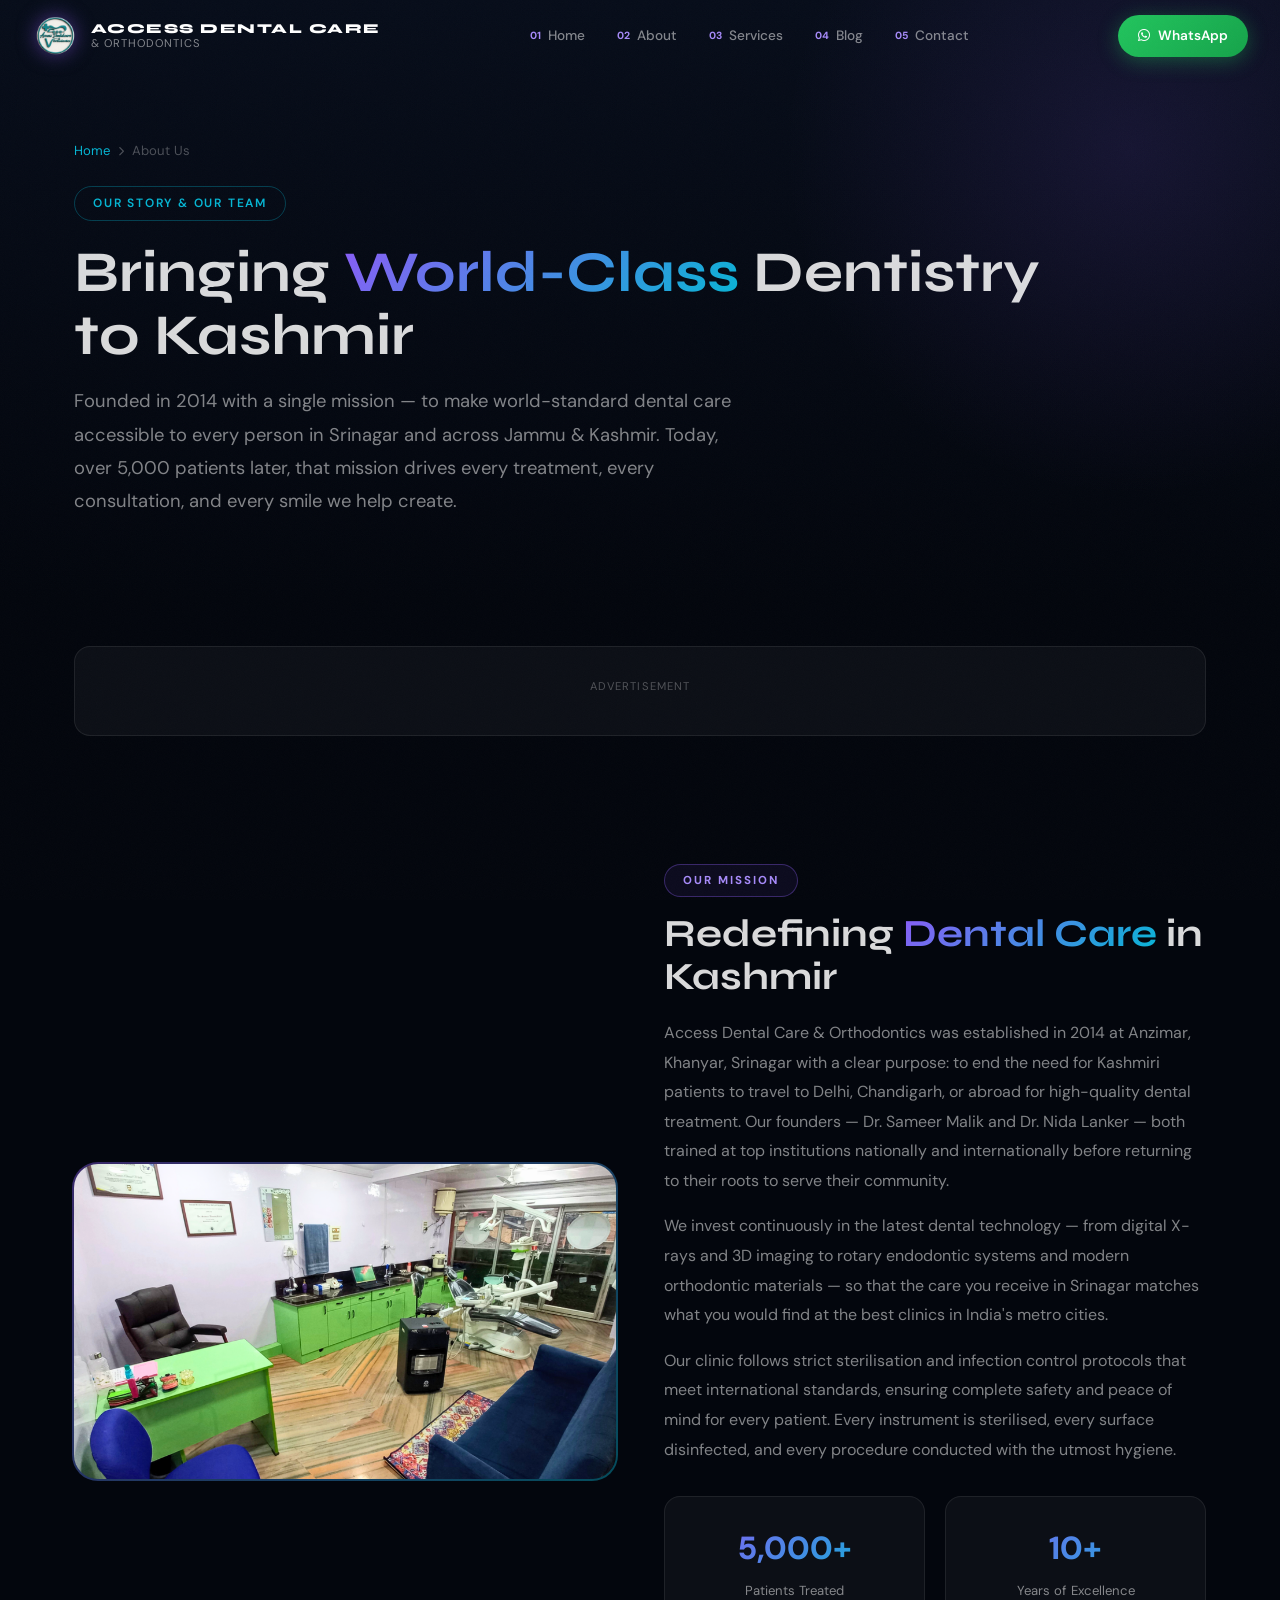
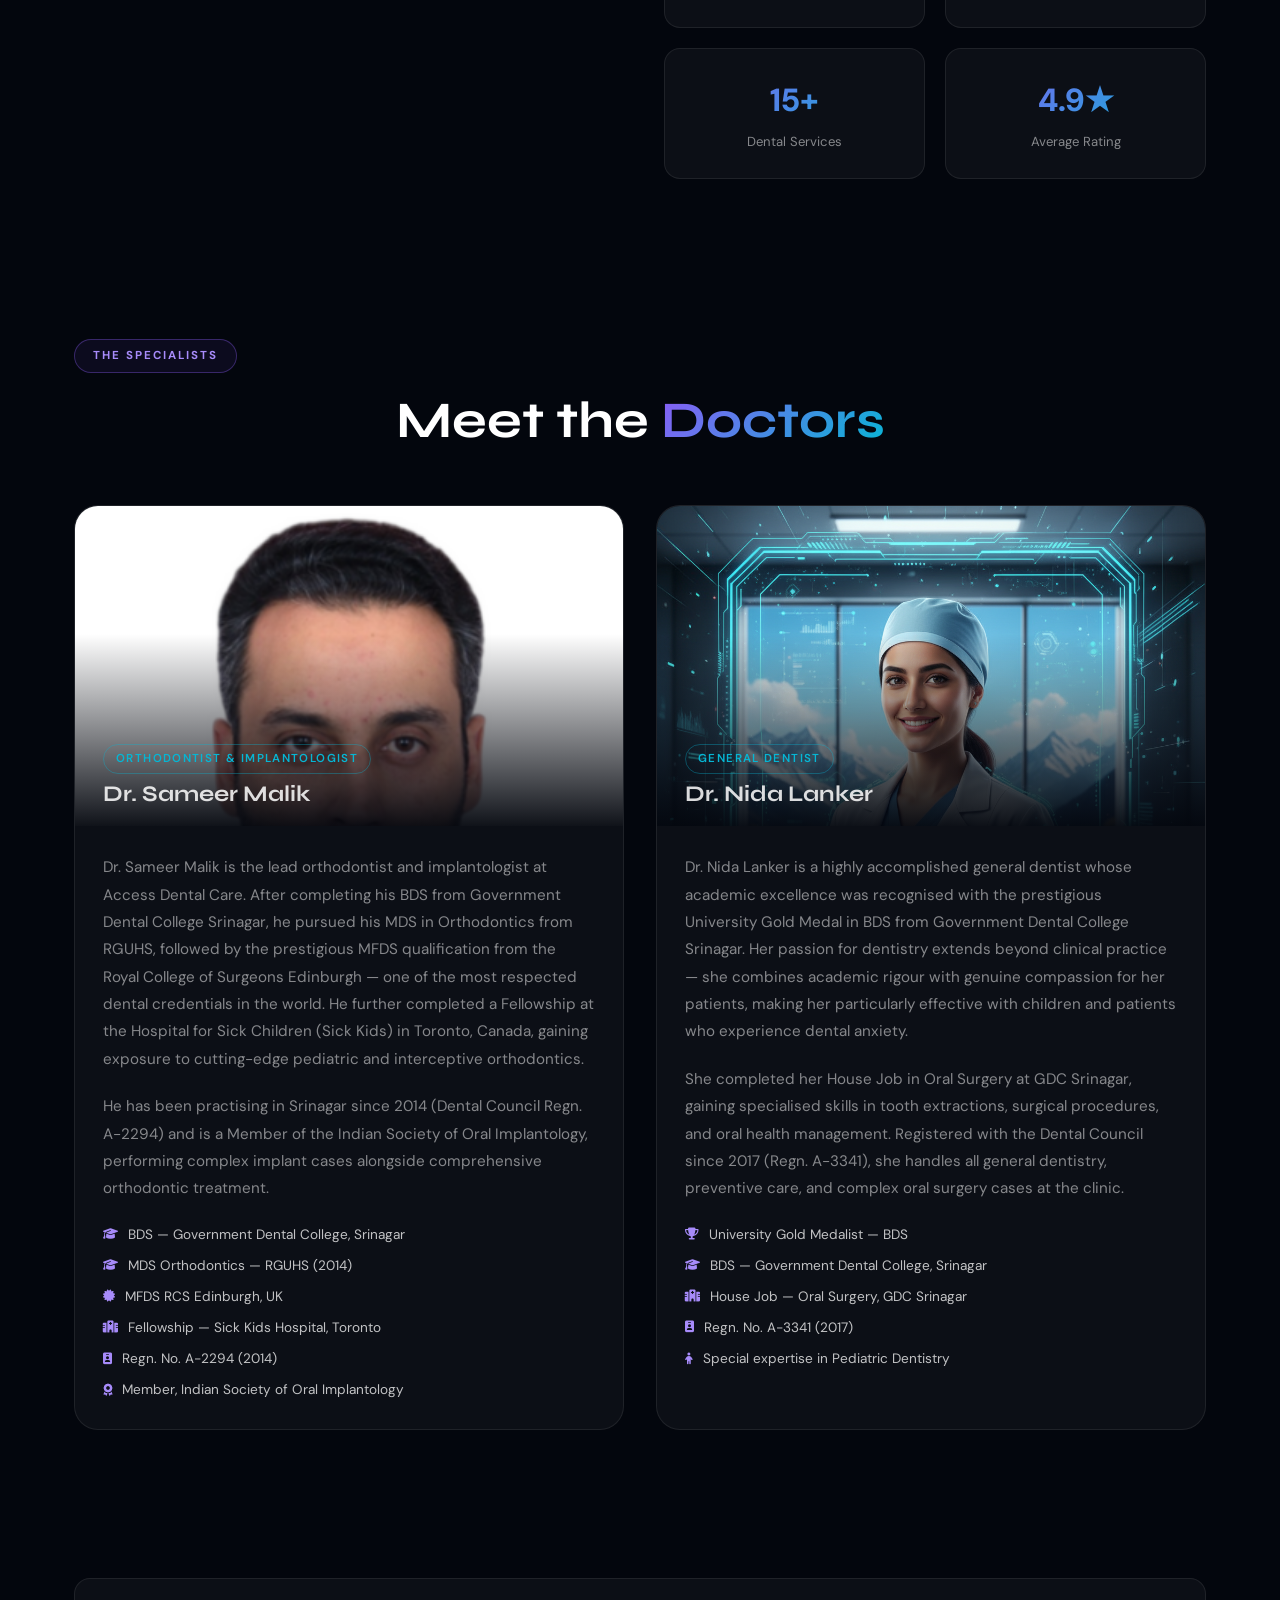
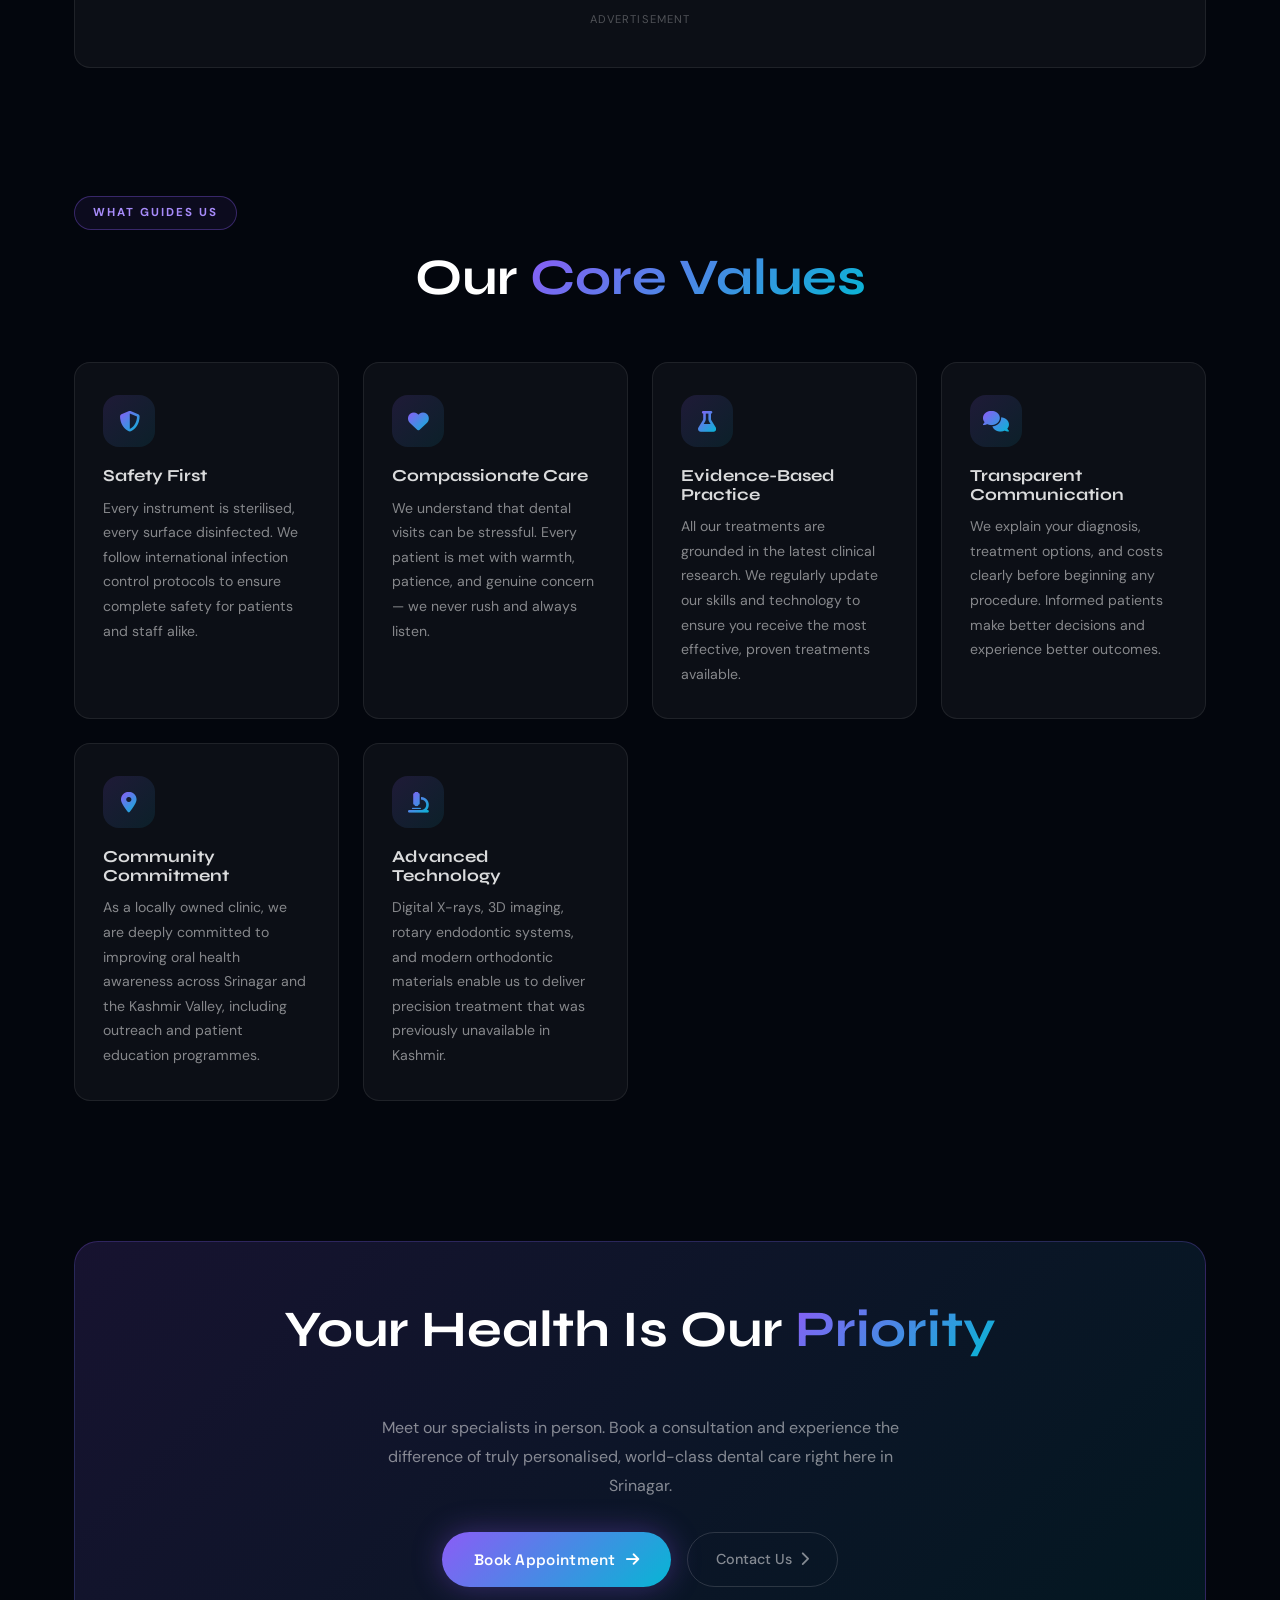
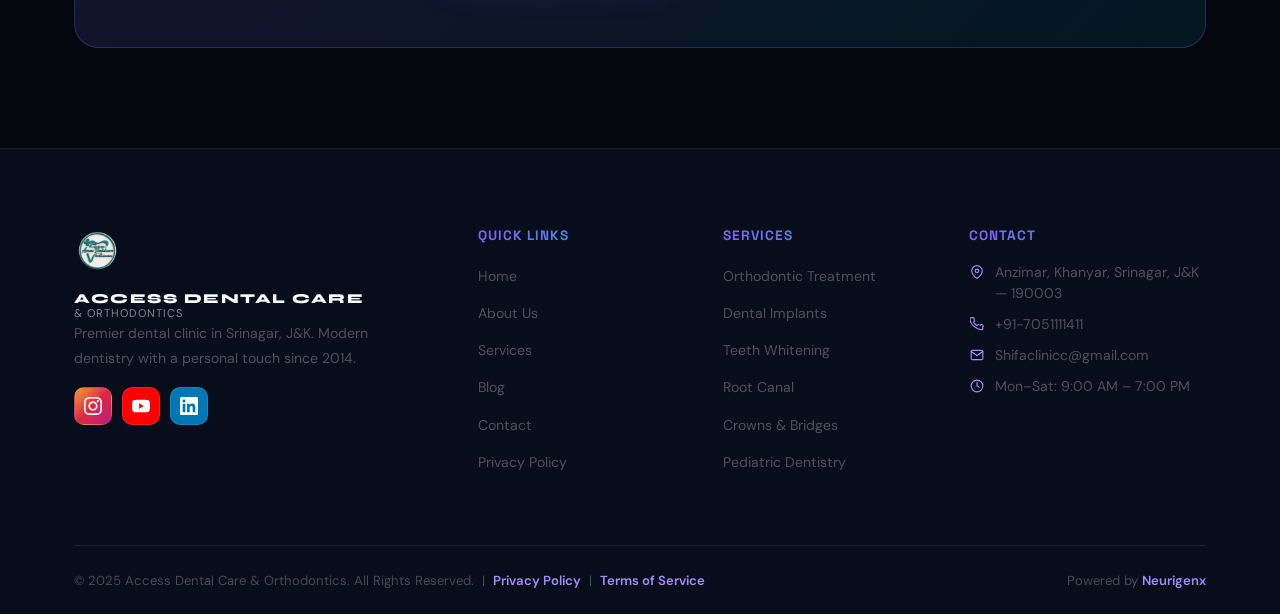
==== commit b5407de9: "Revamp footer with updated content and links Updated footer section with new logo, contact details, " ====
--- a/about.html
+++ b/about.html
@@ -483,16 +483,23 @@
 <footer class="site-footer">
   <div class="container">
     <div class="footer-grid">
-      <div class="fc fc-brand">
-        <div class="footer-logo">
-          <img src="logo-trans.png" alt="Access Dental Care Srinagar">
-          <span>Access Dental Care<br><small>&amp; Orthodontics</small></span>
-        </div>
-        <p>Premier dental clinic in Srinagar, J&K. Modern dentistry with a personal touch since 2014.</p>
-        <div class="social-row">
-          <a href="https://www.instagram.com/accessdentalcare" target="_blank" aria-label="Instagram"><i class="fab fa-instagram"></i></a>
-          <a href="https://www.facebook.com/accessdentalcare" target="_blank" aria-label="Facebook"><i class="fab fa-facebook"></i></a>
-          <a href="https://wa.me/917051111411" target="_blank" aria-label="WhatsApp"><i class="fab fa-whatsapp"></i></a>
+            <div class="fc brand-col">
+        <img src="logo-trans.png" alt="Access Dental Care" class="footer-logo">
+        <div class="logo-words">
+          <span class="logo-top">ACCESS DENTAL CARE</span>
+          <span class="logo-bot">&amp; ORTHODONTICS</span>
+        </div>
+        <p>Premier dental clinic in Srinagar, J&amp;K. Modern dentistry with a personal touch since 2014.</p>
+        <div class="footer-social">
+          <a href="https://www.instagram.com/access_dentalcare" target="_blank" rel="noopener" class="fsoc-btn instagram" title="Instagram">
+            <svg viewBox="0 0 24 24" fill="currentColor"><path d="M12 2.163c3.204 0 3.584.012 4.85.07 3.252.148 4.771 1.691 4.919 4.919.058 1.265.069 1.645.069 4.849 0 3.205-.012 3.584-.069 4.849-.149 3.225-1.664 4.771-4.919 4.919-1.266.058-1.644.07-4.85.07-3.204 0-3.584-.012-4.849-.07-3.26-.149-4.771-1.699-4.919-4.92-.058-1.265-.07-1.644-.07-4.849 0-3.204.013-3.583.07-4.849.149-3.227 1.664-4.771 4.919-4.919 1.266-.057 1.645-.069 4.849-.069zm0-2.163c-3.259 0-3.667.014-4.947.072-4.358.2-6.78 2.618-6.98 6.98-.059 1.281-.073 1.689-.073 4.948 0 3.259.014 3.668.072 4.948.2 4.358 2.618 6.78 6.98 6.98 1.281.058 1.689.072 4.948.072 3.259 0 3.668-.014 4.948-.072 4.354-.2 6.782-2.618 6.979-6.98.059-1.28.073-1.689.073-4.948 0-3.259-.014-3.667-.072-4.947-.196-4.354-2.617-6.78-6.979-6.98-1.281-.059-1.69-.073-4.949-.073zm0 5.838c-3.403 0-6.162 2.759-6.162 6.162s2.759 6.163 6.162 6.163 6.162-2.759 6.162-6.163c0-3.403-2.759-6.162-6.162-6.162zm0 10.162c-2.209 0-4-1.79-4-4 0-2.209 1.791-4 4-4s4 1.791 4 4c0 2.21-1.791 4-4 4zm6.406-11.845c-.796 0-1.441.645-1.441 1.44s.645 1.44 1.441 1.44c.795 0 1.439-.645 1.439-1.44s-.644-1.44-1.439-1.44z"/></svg>
+          </a>
+          <a href="https://www.youtube.com/@Access_dentalcare" target="_blank" rel="noopener" class="fsoc-btn youtube" title="YouTube">
+            <svg viewBox="0 0 24 24" fill="currentColor"><path d="M23.498 6.186a3.016 3.016 0 00-2.122-2.136C19.505 3.545 12 3.545 12 3.545s-7.505 0-9.377.505A3.017 3.017 0 00.502 6.186C0 8.07 0 12 0 12s0 3.93.502 5.814a3.016 3.016 0 002.122 2.136c1.871.505 9.376.505 9.376.505s7.505 0 9.377-.505a3.015 3.015 0 002.122-2.136C24 15.93 24 12 24 12s0-3.93-.502-5.814zM9.545 15.568V8.432L15.818 12l-6.273 3.568z"/></svg>
+          </a>
+          <a href="https://www.linkedin.com/in/sameer-ahmad-malik-531411177/" target="_blank" rel="noopener" class="fsoc-btn linkedin" title="LinkedIn">
+            <svg viewBox="0 0 24 24" fill="currentColor"><path d="M20.447 20.452h-3.554v-5.569c0-1.328-.027-3.037-1.852-3.037-1.853 0-2.136 1.445-2.136 2.939v5.667H9.351V9h3.414v1.561h.046c.477-.9 1.637-1.85 3.37-1.85 3.601 0 4.267 2.37 4.267 5.455v6.286zM5.337 7.433c-1.144 0-2.063-.926-2.063-2.065 0-1.138.92-2.063 2.063-2.063 1.14 0 2.064.925 2.064 2.063 0 1.139-.925 2.065-2.064 2.065zm1.782 13.019H3.555V9h3.564v11.452zM22.225 0H1.771C.792 0 0 .774 0 1.729v20.542C0 23.227.792 24 1.771 24h20.451C23.2 24 24 23.227 24 22.271V1.729C24 .774 23.2 0 22.222 0h.003z"/></svg>
+          </a>
         </div>
       </div>
       <div class="fc">
@@ -517,18 +524,38 @@
           <li><a href="/services#pediatric">Pediatric Dentistry</a></li>
         </ul>
       </div>
-      <div class="fc">
+            <div class="fc">
         <h4>Contact</h4>
         <ul class="contact-list">
-          <li><i class="fas fa-map-marker-alt"></i> Anzimar, Khanyar, Srinagar</li>
-          <li><i class="fas fa-phone"></i> +91-7051111411</li>
-          <li><i class="fas fa-envelope"></i> Shifaclinicc@gmail.com</li>
-          <li><i class="fas fa-clock"></i> Mon–Sat: 9AM – 7PM</li>
+          <li>
+            <span class="footer-icon">
+              <svg viewBox="0 0 24 24" fill="none" stroke="currentColor" stroke-width="2" stroke-linecap="round" stroke-linejoin="round"><path d="M21 10c0 7-9 13-9 13S3 17 3 10a9 9 0 0118 0z"/><circle cx="12" cy="10" r="3"/></svg>
+            </span>
+            Anzimar, Khanyar, Srinagar, J&amp;K — 190003
+          </li>
+          <li>
+            <span class="footer-icon">
+              <svg viewBox="0 0 24 24" fill="none" stroke="currentColor" stroke-width="2" stroke-linecap="round" stroke-linejoin="round"><path d="M22 16.92v3a2 2 0 01-2.18 2 19.79 19.79 0 01-8.63-3.07A19.5 19.5 0 013.07 12a19.79 19.79 0 01-3.07-8.67A2 2 0 012 1.18h3a2 2 0 012 1.72 12.84 12.84 0 00.7 2.81 2 2 0 01-.45 2.11L6.09 8.91a16 16 0 006 6l1.27-1.27a2 2 0 012.11-.45 12.84 12.84 0 002.81.7A2 2 0 0122 16.92z"/></svg>
+            </span>
+            <a href="tel:+917051111411">+91-7051111411</a>
+          </li>
+          <li>
+            <span class="footer-icon">
+              <svg viewBox="0 0 24 24" fill="none" stroke="currentColor" stroke-width="2" stroke-linecap="round" stroke-linejoin="round"><path d="M4 4h16c1.1 0 2 .9 2 2v12c0 1.1-.9 2-2 2H4c-1.1 0-2-.9-2-2V6c0-1.1.9-2 2-2z"/><polyline points="22,6 12,13 2,6"/></svg>
+            </span>
+            <a href="mailto:Shifaclinicc@gmail.com">Shifaclinicc@gmail.com</a>
+          </li>
+          <li>
+            <span class="footer-icon">
+              <svg viewBox="0 0 24 24" fill="none" stroke="currentColor" stroke-width="2" stroke-linecap="round" stroke-linejoin="round"><circle cx="12" cy="12" r="10"/><polyline points="12,6 12,12 16,14"/></svg>
+            </span>
+            Mon–Sat: 9:00 AM – 7:00 PM
+          </li>
         </ul>
       </div>
     </div>
-    <div class="footer-bar">
-      <p>&copy; 2025 Access Dental Care &amp; Orthodontics. All Rights Reserved. &nbsp;|&nbsp; <a href="/privacy-policy" class="neurigenx-link">Privacy Policy</a></p>
+        <div class="footer-bar">
+      <p>&copy; 2025 Access Dental Care &amp; Orthodontics. All Rights Reserved. &nbsp;|&nbsp; <a href="/privacy-policy" class="neurigenx-link">Privacy Policy</a> &nbsp;|&nbsp; <a href="/terms-of-service" class="neurigenx-link">Terms of Service</a></p>
       <p>Powered by <a href="https://www.neurigenx.com" target="_blank" class="neurigenx-link">Neurigenx</a></p>
     </div>
   </div>
--- a/style.css
+++ b/style.css
@@ -713,10 +713,11 @@
   box-shadow:0 0 20px rgba(139,92,246,0.3);
   border-color:rgba(139,92,246,0.5);
 }
-.ci-icon i{
-  background:var(--grad);-webkit-background-clip:text;-webkit-text-fill-color:transparent;background-clip:text;
-}
-.ci-item h4{font-size:0.85rem;font-weight:700;color:#fff;margin-bottom:4px;font-family:'Space Grotesk',sans-serif;text-transform:uppercase;letter-spacing:0.5px}
+.ci-icon i,
+.ci-icon svg{
+  width:20px;height:20px;flex-shrink:0;
+  color:var(--purple2);stroke:var(--purple2);
+}.ci-item h4{font-size:0.85rem;font-weight:700;color:#fff;margin-bottom:4px;font-family:'Space Grotesk',sans-serif;text-transform:uppercase;letter-spacing:0.5px}
 .ci-item p{font-size:0.9rem;color:var(--grey)}
 
 /* Social buttons — brand colors */
@@ -727,7 +728,7 @@
   font-size:0.82rem;font-weight:600;color:#fff;
   transition:var(--trans);border:1px solid transparent;
 }
-.social-btn i{font-size:1.1rem}
+.social-btn i,.social-btn svg{font-size:1.1rem;flex-shrink:0}
 .social-btn:hover{transform:translateY(-3px);filter:brightness(1.15)}
 
 .instagram{background:linear-gradient(135deg,#f09433,#e6683c,#dc2743,#cc2366,#bc1888)}
@@ -945,10 +946,10 @@
   font-size:0.52rem;font-weight:800;
   padding:2px 6px;border-radius:8px;letter-spacing:0.3px;
 }
-.chat-icon-tooth{color:#fff;font-size:1.4rem;transition:var(--trans)}
-.chat-icon-close{color:#fff;font-size:1.2rem;display:none;transition:var(--trans)}
+.chat-icon-tooth{color:#fff;stroke:#fff;transition:var(--trans);display:flex}
+.chat-icon-close{color:#fff;stroke:#fff;display:none;transition:var(--trans)}
 .chat-toggle.open .chat-icon-tooth{display:none}
-.chat-toggle.open .chat-icon-close{display:block}
+.chat-toggle.open .chat-icon-close{display:flex}
 @keyframes chatPulse{
   0%,100%{box-shadow:0 8px 32px rgba(139,92,246,0.5),0 0 0 0 rgba(139,92,246,0.4)}
   50%{box-shadow:0 8px 32px rgba(139,92,246,0.5),0 0 0 12px rgba(139,92,246,0)}
@@ -1408,3 +1409,27 @@
     max-height: 180px;
   }
 }
+
+/* ── Footer SVG contact icons ─────────────────────── */
+.footer-icon{
+  display:inline-flex;align-items:center;justify-content:center;
+  flex-shrink:0;width:16px;height:16px;margin-top:2px;
+}
+.footer-icon svg{width:14px;height:14px;stroke:var(--purple2);color:var(--purple2)}
+.contact-list li{display:flex;align-items:flex-start;gap:10px;line-height:1.5}
+.contact-list li a{color:var(--grey2);transition:var(--trans)}
+.contact-list li a:hover{color:#fff}
+
+/* ── Footer social icons ──────────────────────────── */
+.footer-social{display:flex;gap:10px;flex-wrap:wrap;margin-top:16px}
+.fsoc-btn{
+  width:38px;height:38px;border-radius:10px;
+  display:flex;align-items:center;justify-content:center;
+  color:#fff;transition:var(--trans);
+  border:1px solid rgba(255,255,255,0.1);
+}
+.fsoc-btn svg{width:18px;height:18px;fill:currentColor}
+.fsoc-btn:hover{transform:translateY(-3px);box-shadow:0 8px 20px rgba(0,0,0,0.3);border-color:transparent}
+.fsoc-btn.instagram{background:linear-gradient(135deg,#f09433,#e6683c,#dc2743,#cc2366,#bc1888)}
+.fsoc-btn.youtube{background:#ff0000}
+.fsoc-btn.linkedin{background:#0077b5}
